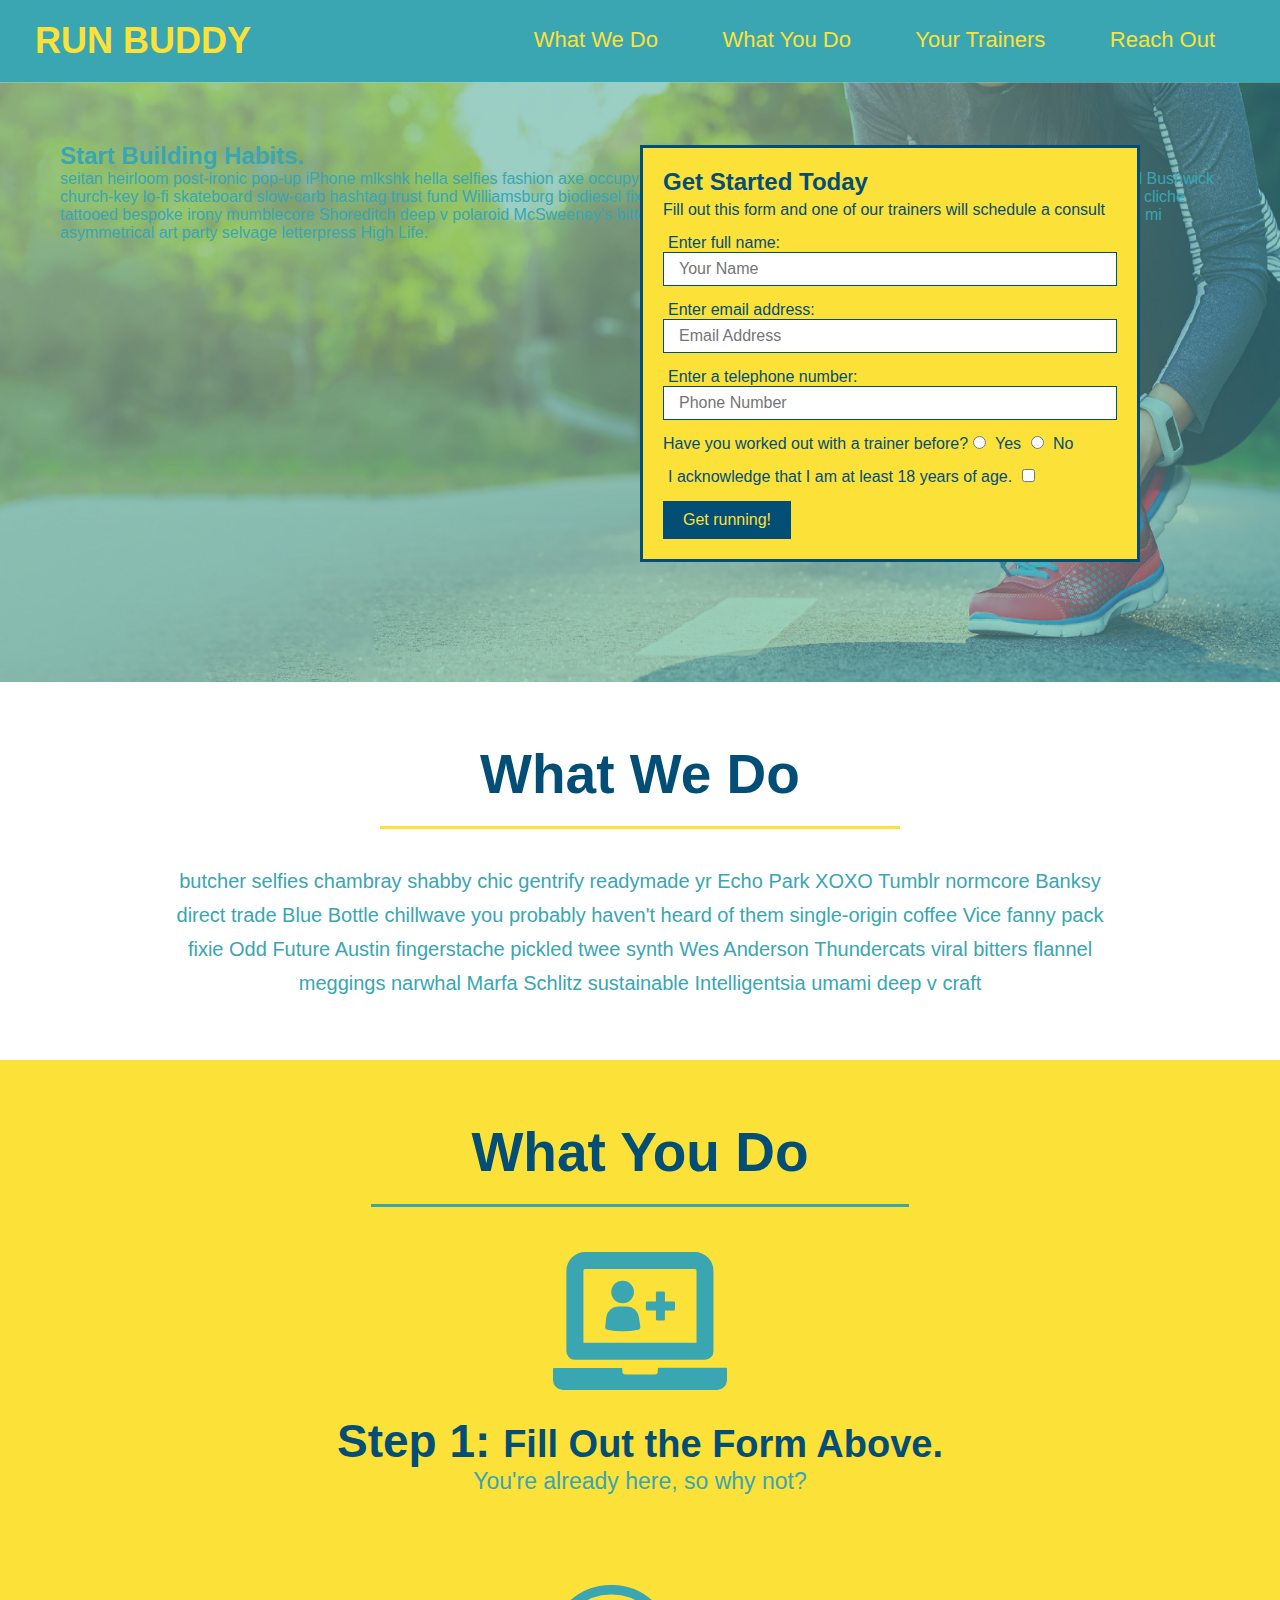
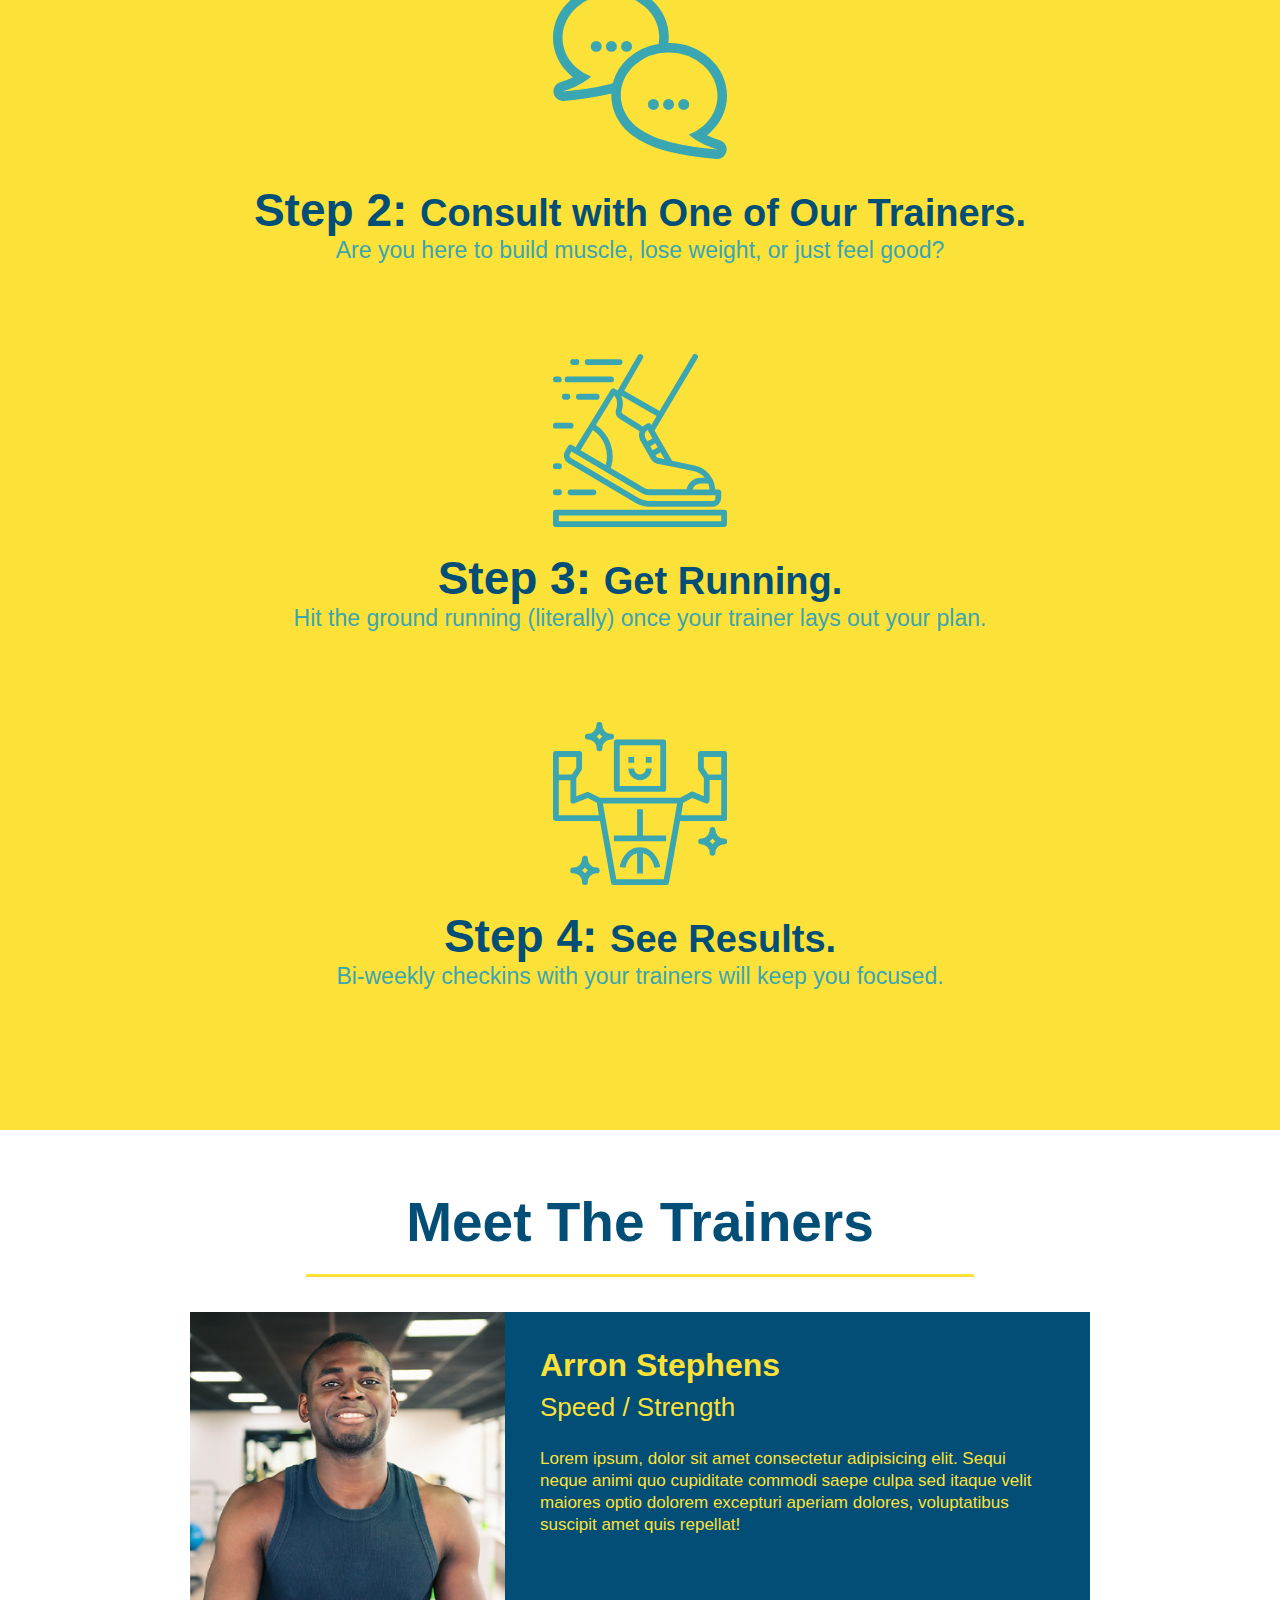
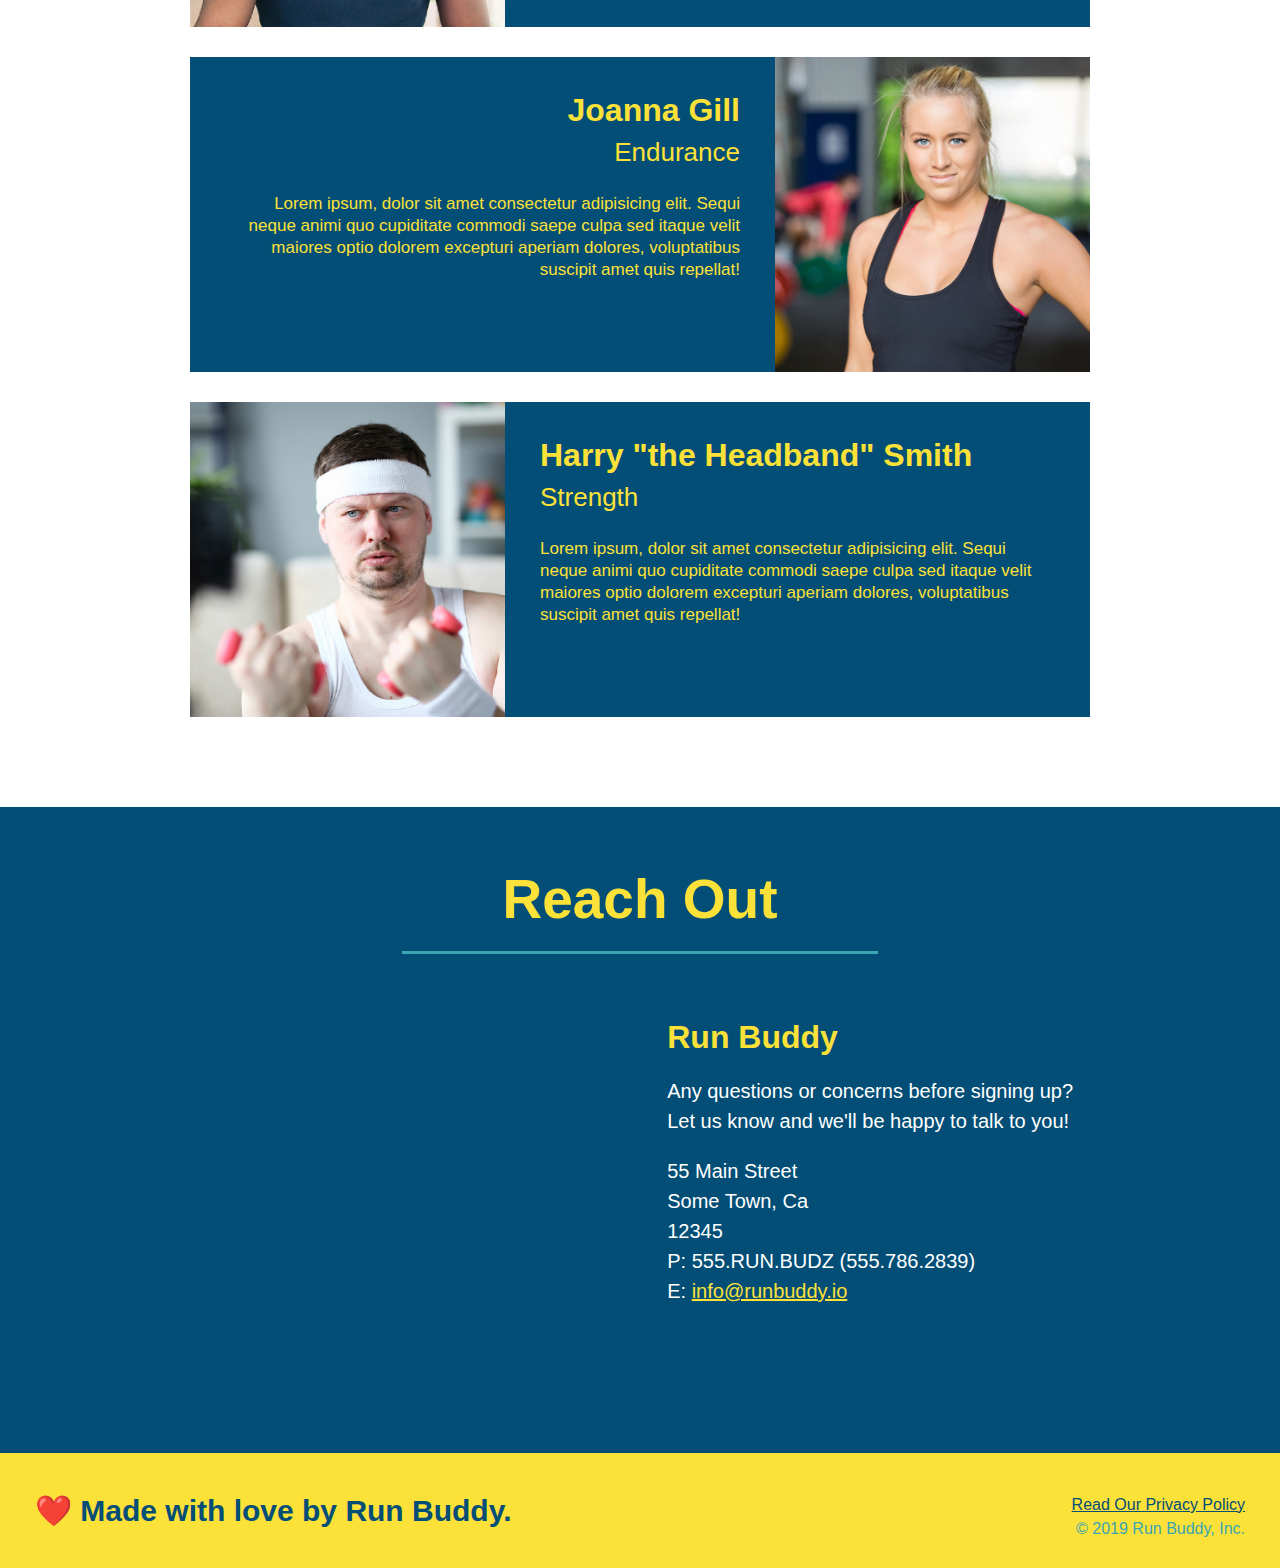
==== index.html @ e3eaff2d "add content to hero, replace image" ====
<!DOCTYPE html>
<html lang="en">

<head>
    <meta charset="UTF-8" />
    <title>Run Buddy</title>
    <link rel="stylesheet" href="./assets/css/style.css" />
</head>

<body>
    <!-- navigation -->
    <header>
        <h1>
            <a href="/">RUN BUDDY</a>
        </h1>
        <nav>
            <!--Unordered list element-->
            <ul>
                <!--List item element-->
                <li>
                    <!--Anchor element-->
                    <a href="#what-we-do">What We Do</a>
                </li>

                <li>
                    <a href="#what-you-do">What You Do</a>
                </li>

                <li>
                    <a href="#your-trainers">Your Trainers</a>
                </li>

                <li>
                    <a href="#reach-out">Reach Out</a>
                </li>
            </ul>
        </nav>
    </header>

    <!-- hero/jumbotron -->
    <section class="hero">
        <div class="hero-cta">
            <h2>Start Building Habits.</h2>
            <p>
                seitan heirloom post-ironic pop-up iPhone mlkshk hella selfies fashion axe occupy readymade put a bird
                on it messenger bag Wes Anderson Schlitz plaid Bushwick church-key lo-fi skateboard slow-carb hashtag
                trust fund Williamsburg biodiesel fixie farm-to-table 8-bit banjo XOXO Banksy chillwave bicycle rights
                retro cliche tattooed bespoke irony mumblecore Shoreditch deep v polaroid McSweeney's bitters cray
                gentrify tofu Marfa you probably haven't heard of them yr banh mi asymmetrical art party selvage
                letterpress High Life.
            </p>
        </div>
        <div class="hero-form">
            <h3>Get Started Today</h3>
            <p>Fill out this form and one of our trainers will schedule a consult</p>
            <!-- Add form element -->
            <form>
                <label for="name">Enter full name:</label>
                <input type="text" placeholder="Your Name" name="name" id="name" class="form-input" />
                <label for="email">Enter email address:</label>
                <input type="email" placeholder="Email Address" name="email" id="email" class="form-input" />
                <label for="phone">Enter a telephone number:</label>
                <input type="tel" placeholder="Phone Number" name="phone" id="phone" class="form-input" />
                <p>
                    Have you worked out with a trainer before?
                    <input type="radio" name="trainer-confirm" id="trainer-yes" />
                    <label for="trainer-yes">Yes</label>
                    <input type="radio" name="trainer-confirm" id="trainer-no" />
                    <label for="trainer-no">No</label>
                </p>
                <p>
                    <label for="checkbox">
                        I acknowledge that I am at least 18 years of age.
                    </label>
                    <input type="checkbox" name="age-confirm" id="checkbox" />
                </p>
                <button type="submit">
                    Get running!
                </button>
            </form>
        </div>
    </section>
    <!-- end hero -->

    <!-- "what we do" section -->
    <section id="what-we-do" class="intro">
        <h2 class="section-title primary-border">What We Do</h2>
        <p>
            butcher selfies chambray shabby chic gentrify readymade yr Echo Park XOXO Tumblr normcore Banksy direct
            trade Blue Bottle chillwave you probably haven't heard of them single-origin coffee Vice fanny pack fixie
            Odd Future Austin fingerstache pickled twee synth Wes Anderson Thundercats viral bitters flannel meggings
            narwhal Marfa Schlitz sustainable Intelligentsia umami deep v craft
        </p>
    </section>

    <!--"what you do" section -->
    <section id="what-you-do" class="steps">
        <h2 class="section-title secondary-border">What You Do</h2>

        <div>
            <!-- insert this img element -->
            <img src="./assets/images/step-1.svg" alt="" />
            <h3>Step 1: <span>Fill Out the Form Above.</span></h3>
            <p>You're already here, so why not?</p>
        </div>

        <div>
            <!-- insert this img element -->
            <img src="./assets/images/step-2.svg" alt="" />
            <h3>Step 2: <span>Consult with One of Our Trainers.</span></h3>
            <p>Are you here to build muscle, lose weight, or just feel good?</p>
        </div>

        <div>
            <!-- insert this img element -->
            <img src="./assets/images/step-3.svg" alt="" />
            <h3>Step 3: <span>Get Running.</span></h3>
            <p>Hit the ground running (literally) once your trainer lays out your plan.</p>
        </div>

        <div>
            <!-- insert this img element -->
            <img src="./assets/images/step-4.svg" alt="" />
            <h3>Step 4: <span>See Results.</span></h3>
            <p>Bi-weekly checkins with your trainers will keep you focused.</p>
        </div>
    </section>

    <!-- "meet the trainers" section -->
    <section id="your-trainers" class="trainers">
        <h2 class="section-title primary-border">Meet The Trainers</h2>

        <!-- first trainer bio-->
        <article class="trainer">
            <img src="./assets/images/trainer-1.jpg" alt="Arron Stephens in his workout clothes, ready to pump iron" />
            <div class="trainer-bio text-left">
                <h3>Arron Stephens</h3>
                <h4>Speed / Strength</h4>
                <p>
                    Lorem ipsum, dolor sit amet consectetur adipisicing elit. Sequi neque animi quo cupiditate commodi
                    saepe culpa sed
                    itaque velit maiores optio dolorem excepturi aperiam dolores, voluptatibus suscipit amet quis
                    repellat!
                </p>
            </div>
        </article>

        <!-- second trainer bio -->
        <article class="trainer">
            <div class="trainer-bio text-right">
                <h3>Joanna Gill</h3>
                <h4>Endurance</h4>
                <p>
                    Lorem ipsum, dolor sit amet consectetur adipisicing elit. Sequi neque animi quo cupiditate commodi
                    saepe culpa sed
                    itaque velit maiores optio dolorem excepturi aperiam dolores, voluptatibus suscipit amet quis
                    repellat!
                </p>
            </div>
            <img src="./assets/images/trainer-2.jpg" alt="Joanna Gill cooling off after a workout" />
        </article>

        <!-- third trainer bio -->
        <article class="trainer">
            <img src="./assets/images/trainer-3.jpg"
                alt="Harry Smith wearing a headband and lifting comically small pink weights" />
            <div class="trainer-bio text-left">
                <h3>Harry "the Headband" Smith</h3>
                <h4>Strength</h4>
                <p>
                    Lorem ipsum, dolor sit amet consectetur adipisicing elit. Sequi neque animi quo cupiditate commodi
                    saepe culpa sed
                    itaque velit maiores optio dolorem excepturi aperiam dolores, voluptatibus suscipit amet quis
                    repellat!
                </p>
            </div>
        </article>

    </section>

    <!-- "reach out" section -->
    <section id="reach-out" class="contact">
        <h2 class="section-title secondary-border">Reach Out</h2>

        <div class="contact-info">
            <iframe
                src="https://www.google.com/maps/embed?pb=!1m18!1m12!1m3!1d3499.0305205357713!2d-81.88972908447309!3d28.71863388238398!2m3!1f0!2f0!3f0!3m2!1i1024!2i768!4f13.1!3m3!1m2!1s0x88e7eb5d7b09adb1%3A0x9ddb86a9d336404b!2s3907%20Plantation%20Blvd%2C%20Leesburg%2C%20FL%2034748!5e0!3m2!1sen!2sus!4v1623877605666!5m2!1sen!2sus"
                width="400" height="400" style="border:0;" allowfullscreen="" loading="lazy"></iframe>

            <div>
                <h3>Run Buddy</h3>
                <p>
                    Any questions or concerns before signing up?
                    <br />
                    Let us know and we'll be happy to talk to you!
                </p>
                <address>
                    55 Main Street <br />
                    Some Town, Ca <br />
                    12345<br />
                    P: 555.RUN.BUDZ (555.786.2839)<br />
                    E: <a href="mailto:info@runbuddy.io">info@runbuddy.io</a>
                </address>
            </div>
        </div>


    </section>

    <!-- footer -->
    <footer>
        <h2>❤️ Made with love by Run Buddy.</h2>
        <div>
            <a href="http://127.0.0.1:5500/privacy-policy.html">Read Our Privacy Policy</a><br />
            &copy; 2019 Run Buddy, Inc.
        </div>
    </footer>
</body>

</html>
---- assets/css/style.css ----
/* universal selector "I won't match one thing - I'll match everything!" */
* {
    margin: 0;
    padding: 0;
    box-sizing: border-box;
}


body {
    /* more on this crazy alphanumerical value in a minute! */
    color: #39a6b2;
    font-family: Helvetica, Arial, sans-serif;
}  

/* apply style to <header> */
header {
    padding: 20px 35px;
    background-color: #39a6b2;
}

header h1 {
    font-weight: bold;
    font-size: 36px;
    color: #fce138;
    margin: 0;
    display: inline;
}

header a {
    text-decoration: none;
    color: #fce138;
}

header nav {
    float: right;
    margin: 7px 0;
}

header nav ul li {
    display: inline;
}

header nav ul li a {
    margin: 0 30px;
    font-weight: lighter;
    font-size: 22px;
}

footer {
    background: #fce138;
    width: 100%;
    padding: 40px 35px;
}

footer h2 {
    display: inline;
    color: #024e76;
    font-size: 30px;
    margin: 0;
}

footer div {
    float: right;
    line-height: 1.5;
    text-align: right;
}

footer a {
    color: #024e76;
}

section {
    padding: 60px;
}

/* Hero Style Start */
.hero {
    background-image: url("../images/hero-bg.jpg.jpg");
    height: 600px;
    background-size: cover;
    background-position: center;
    position: relative;
}
/* Hero Style End */

.hero-form {
    border: 3px solid #024e76;
    background-color: #fce138;
    padding: 20px;
    width: 500px;
    color: #024e76;
    position: absolute;
    bottom: 120px;
    right: 140px;
}

.hero-form h3 {
    font-size: 24px;
    margin: 0;
}

.hero-form p {
    margin: 5px 0 15px 0;
}

.form-input {
    border: 1px solid #024e76;
    display: block;
    padding: 7px 15px;
    font-size: 16px;
    color: #024e76;
    width: 100%;
    margin-bottom: 15px;
}

.hero-form label {
    margin: 0 5px;
}

.hero-form button {
    color: #fce138;
    background-color: #024e76;
    border: none;
    padding: 10px 20px;
    font-size: 16px;
}
/* HERO STYLES END */

.intro {
    text-align: center;
}

.intro p {
    line-height: 1.7;
    color: #39a6b2;
    width: 80%;
    font-size: 20px;
    margin: 0 auto;
}

.steps {
    text-align: center;
    background: #fce138;
}

.section-title {
    font-size: 55px;
    color: #024e76;
    margin-bottom: 35px;
    padding: 0 100px 20px 100px;
    display: inline-block;
    border-bottom: 3px solid;
}

.primary-border {
    border-color: #fce138;
}

.secondary-border {
    border-color: #39a6b2;
}

.steps div {
    margin-bottom: 80px;
}

.steps img {
    width: 15%;
    margin: 10px 0;
}

.steps h3 {
    color: #024e76;
    font-size: 46px;
    margin-top: 10px;
}

.steps p {
    color: #39a6b2;
    font-size: 23px;
}

.steps span {
    font-size: 38px;
}

.trainers {
    text-align: center;
}

.trainer {
    width: 900px;
    margin: 0 auto 30px auto;
    background: #024e76;
    color: #fce138;
    overflow: auto;
}

.trainer img {
    width: 35%;
    float: left;
    overflow: auto;
}

.trainer-bio {
    padding: 35px;
    float: left;
    width: 65%;
    overflow: auto;
}

.trainer-bio h3 {
    font-size: 32px;
    margin-bottom: 8px;
}

.trainer-bio h4 {
    font-weight: lighter;
    font-size: 26px;
    margin-bottom: 25px;
}

.trainer-bio p {
    font-size: 17px;
    line-height: 1.3;
}

.text-left {
    text-align: left;
}

.text-right {
    text-align: right;
}

/* REACH OUT STYLES START */
.contact {
    text-align: center;
    background: #024e76;
}

.contact h2 {
    color: #fce138;
}

.contact-info iframe {
    width: 400px;
    height: 400px;
}

.contact-info div {
    width: 410px;
    display: inline-block;
    vertical-align: top;
    text-align: left;
    margin: 30px 0 0 60px;
    color: white;
  }

.contact-info h3 {
    color: #fce138;
    font-size: 32px;
  }
  
.contact-info p, .contact-info address {
    margin: 20px 0;
    line-height: 1.5;
    font-size: 20px;
    font-style: normal;
  }
  
.contact-info a {
    color: #fce138;
  }

/* REACH OUT STYLES END */
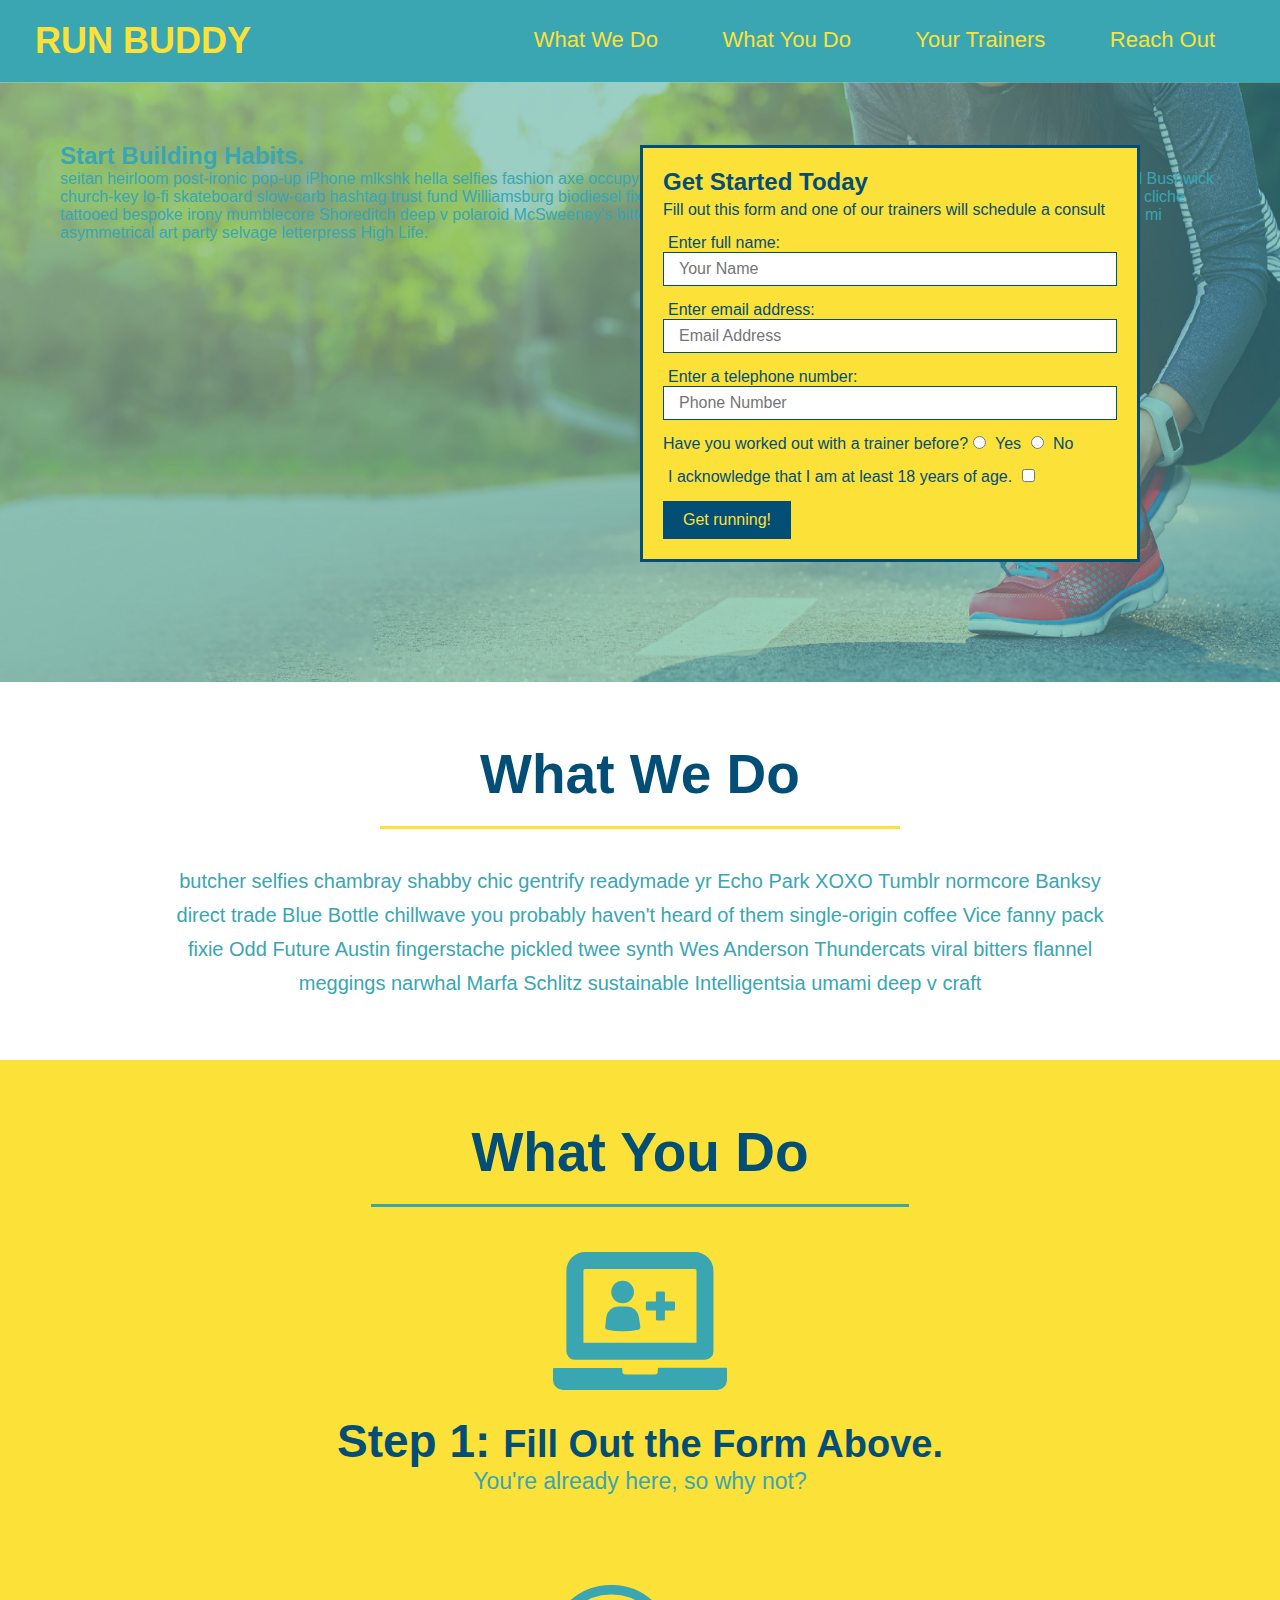
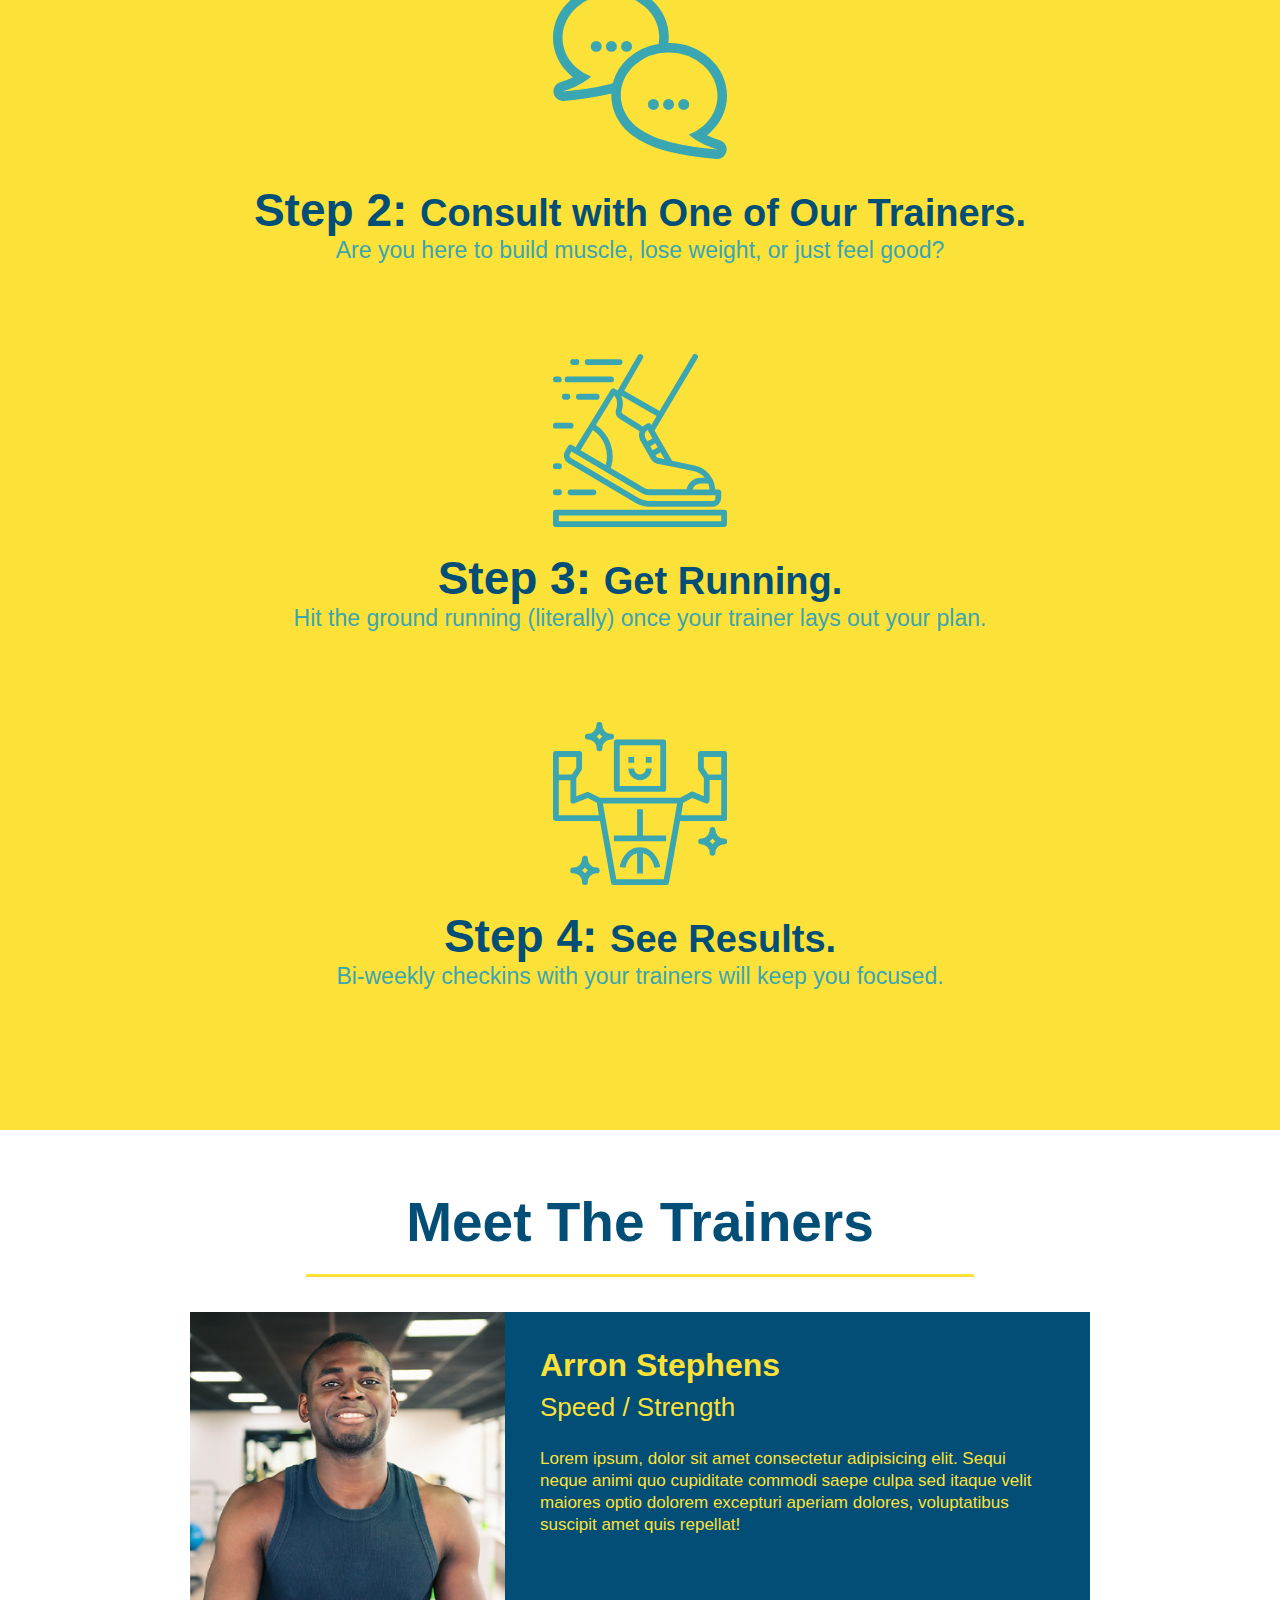
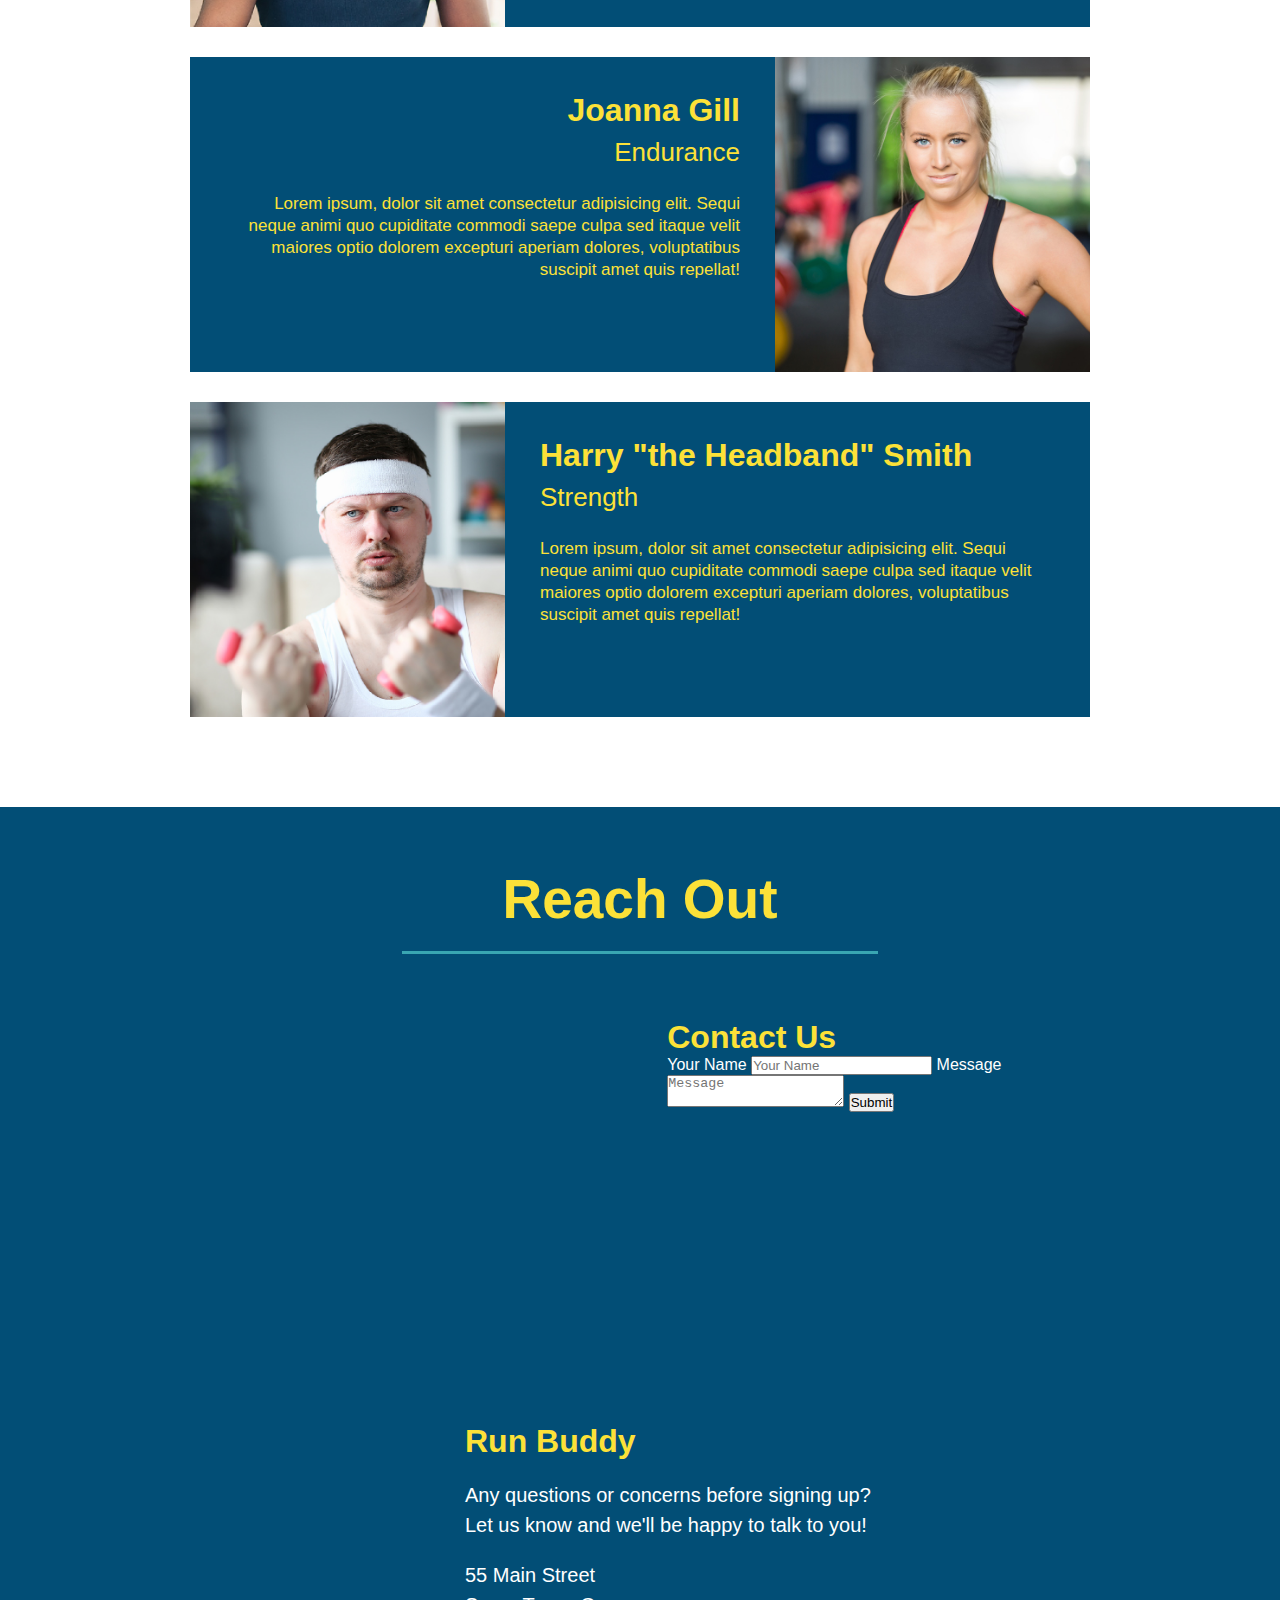
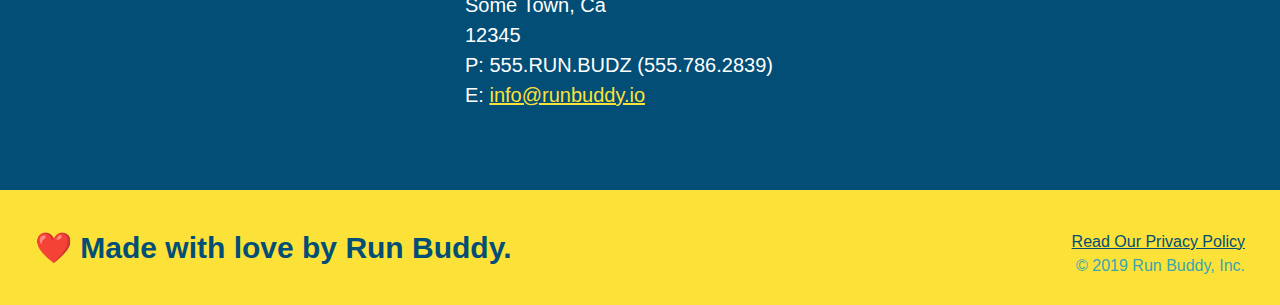
==== commit b6ac7879: "add contact form" ====
--- a/index.html
+++ b/index.html
@@ -187,6 +187,19 @@
                 src="https://www.google.com/maps/embed?pb=!1m18!1m12!1m3!1d3499.0305205357713!2d-81.88972908447309!3d28.71863388238398!2m3!1f0!2f0!3f0!3m2!1i1024!2i768!4f13.1!3m3!1m2!1s0x88e7eb5d7b09adb1%3A0x9ddb86a9d336404b!2s3907%20Plantation%20Blvd%2C%20Leesburg%2C%20FL%2034748!5e0!3m2!1sen!2sus!4v1623877605666!5m2!1sen!2sus"
                 width="400" height="400" style="border:0;" allowfullscreen="" loading="lazy"></iframe>
 
+            <div class="contact-form">
+                <h3>Contact Us</h3>
+                <form>
+                    <label for="contact-name">Your Name</label>
+                    <input type="text" id="contact-name" placeholder="Your Name" />
+
+                    <label for="contact-message">Message</label>
+                    <textarea id="contact-message" placeholder="Message"></textarea>
+
+                    <button type="submit">Submit</button>
+                </form>
+            </div>
+
             <div>
                 <h3>Run Buddy</h3>
                 <p>
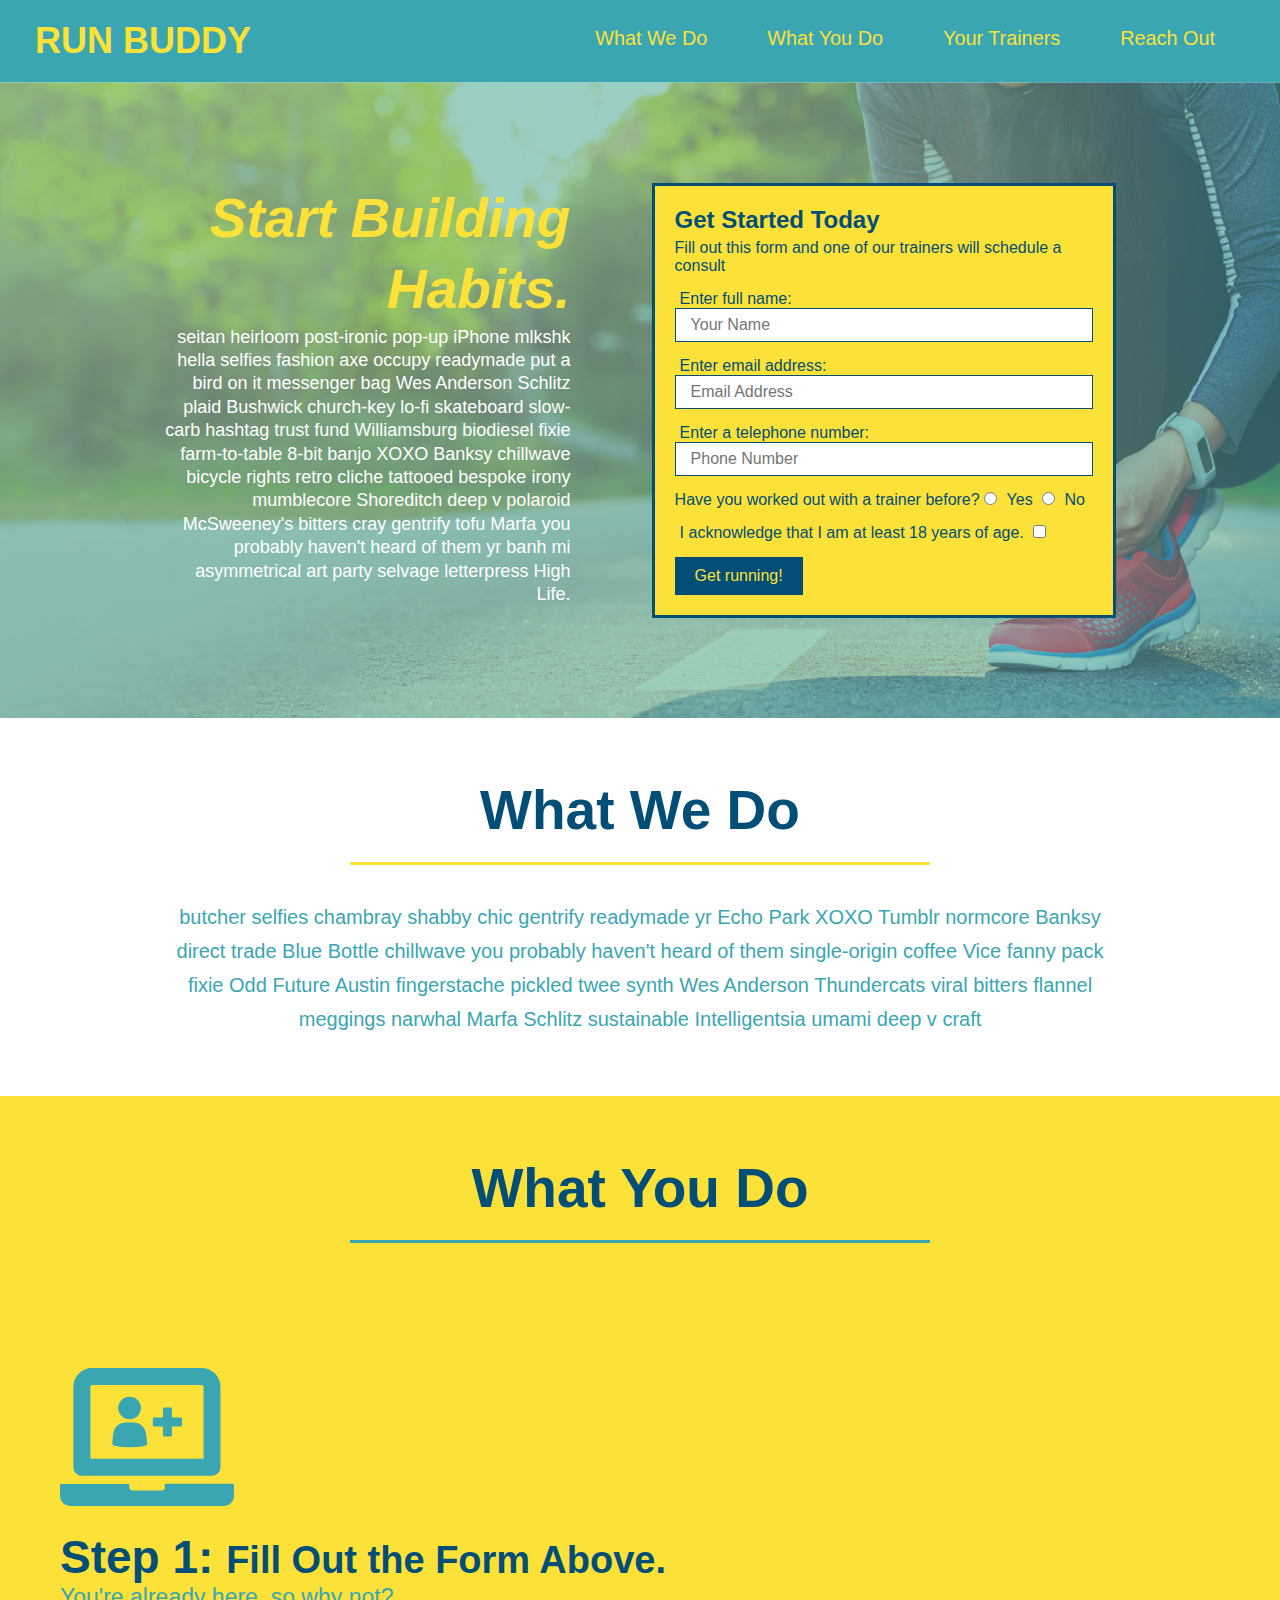
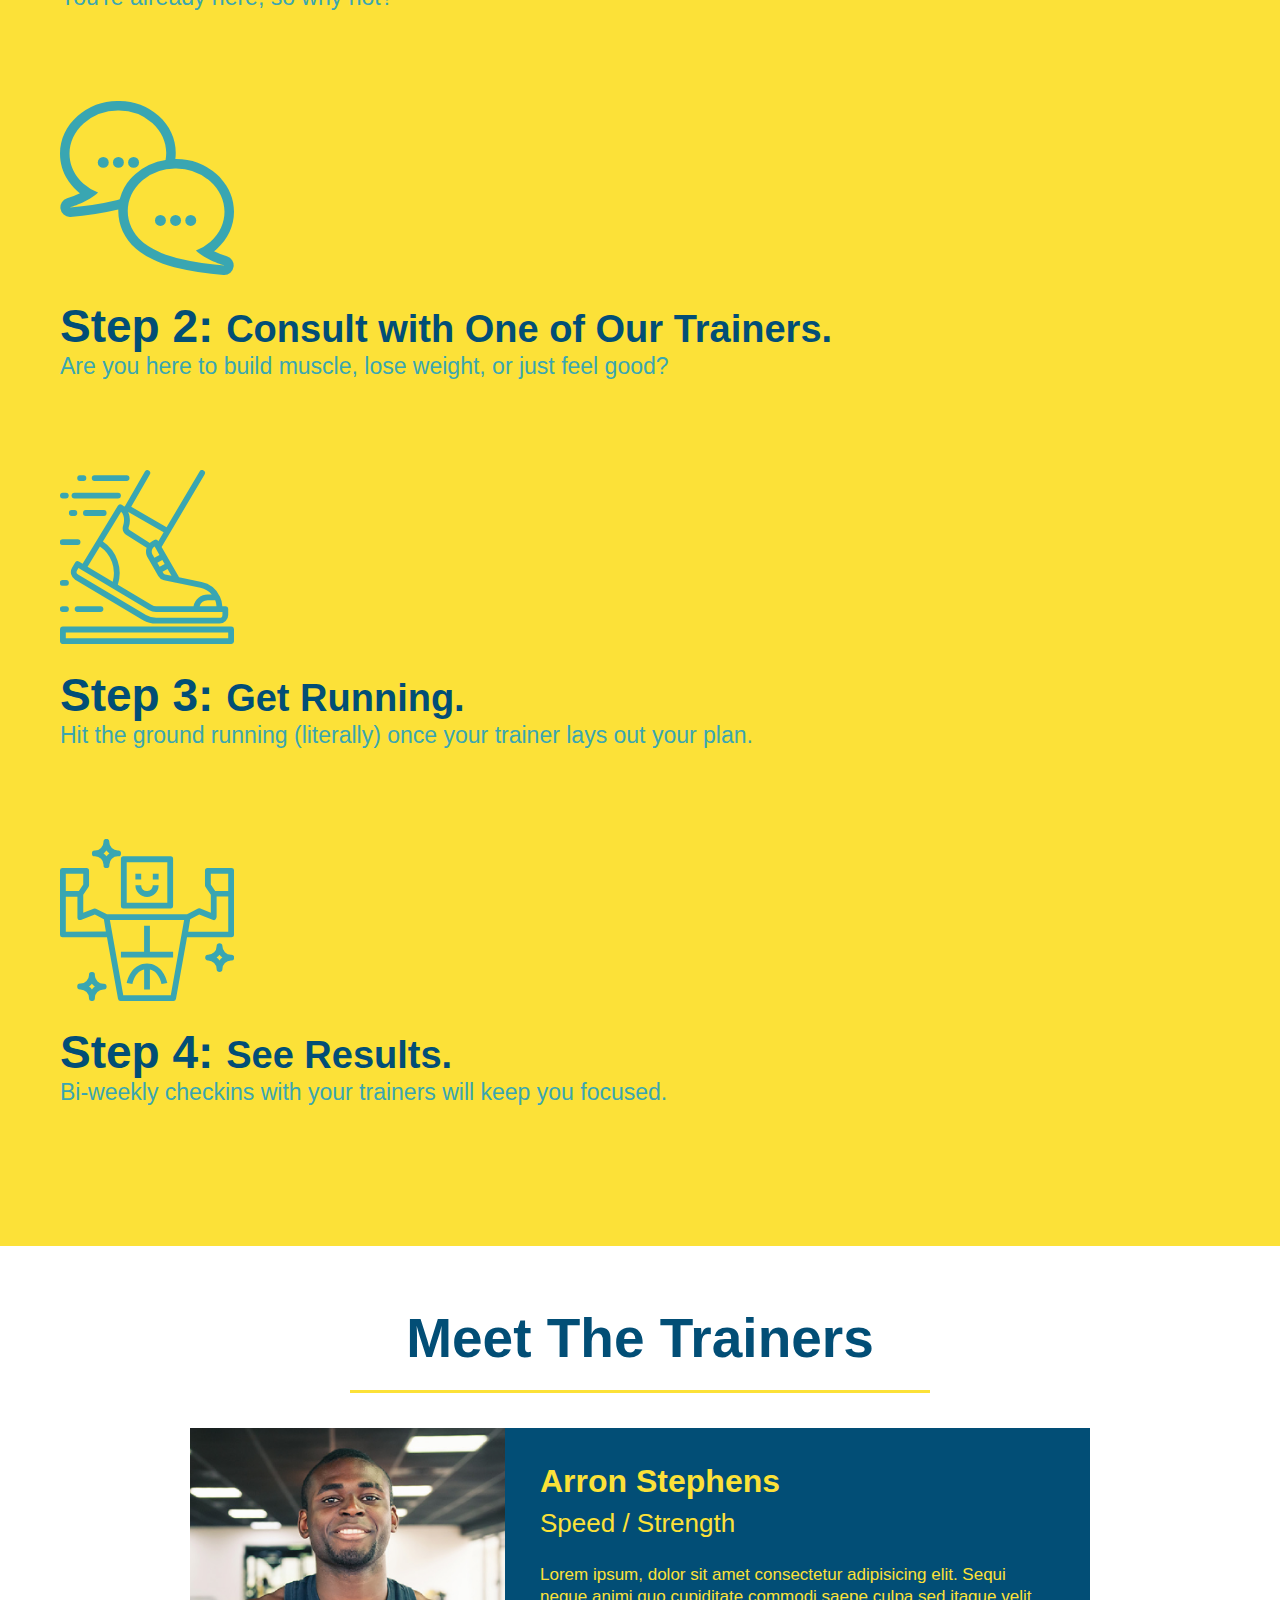
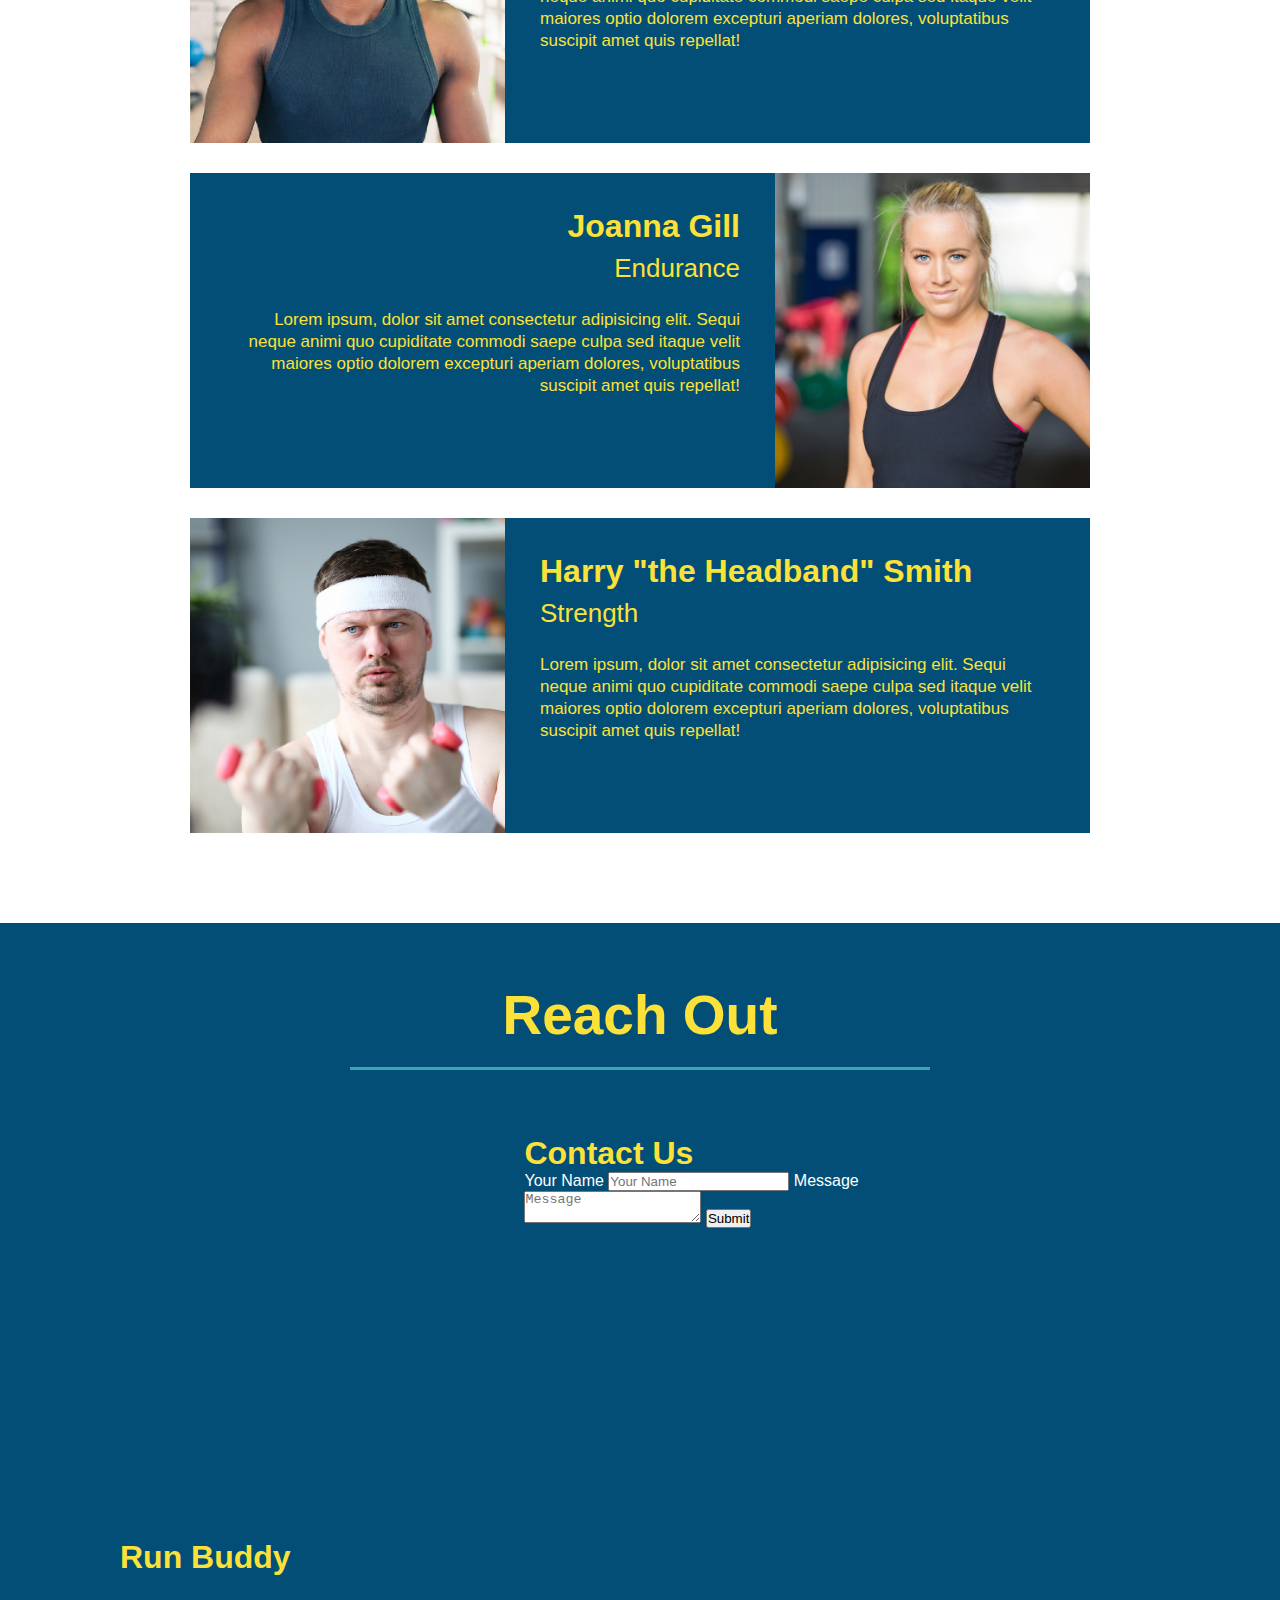
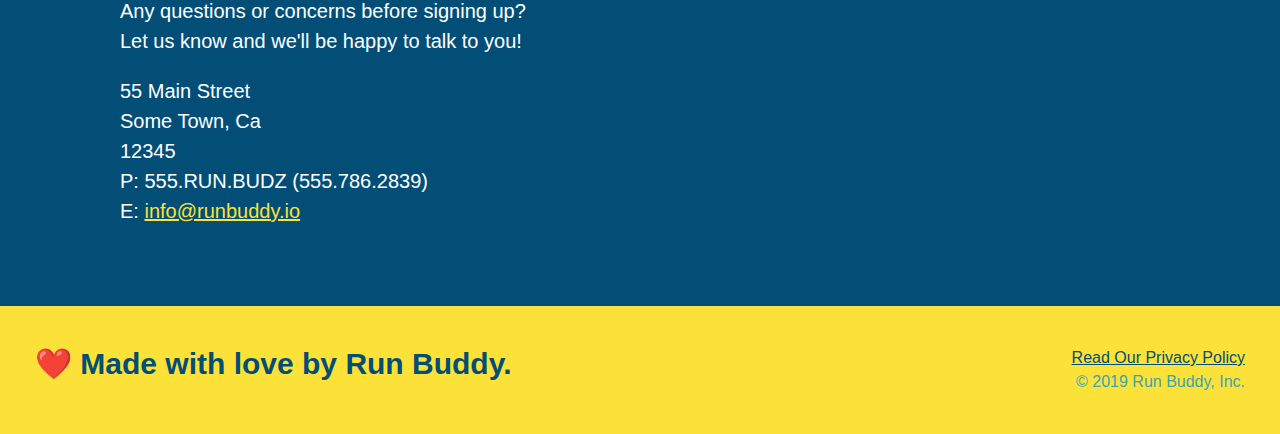
==== commit 78c8a1f2: "add flexbox to h2 elements" ====
--- a/index.html
+++ b/index.html
@@ -84,18 +84,28 @@
 
     <!-- "what we do" section -->
     <section id="what-we-do" class="intro">
-        <h2 class="section-title primary-border">What We Do</h2>
-        <p>
-            butcher selfies chambray shabby chic gentrify readymade yr Echo Park XOXO Tumblr normcore Banksy direct
-            trade Blue Bottle chillwave you probably haven't heard of them single-origin coffee Vice fanny pack fixie
-            Odd Future Austin fingerstache pickled twee synth Wes Anderson Thundercats viral bitters flannel meggings
-            narwhal Marfa Schlitz sustainable Intelligentsia umami deep v craft
-        </p>
+        <!-- Wrap every h2 with a class of "section-title" in this div! -->
+        <div class="flex-row">
+            <h2 class="section-title primary-border">What We Do</h2>
+        </div>
+        <div class="flex-row">
+            <p>
+                butcher selfies chambray shabby chic gentrify readymade yr Echo Park XOXO Tumblr normcore Banksy direct
+                trade Blue Bottle chillwave you probably haven't heard of them single-origin coffee Vice fanny pack
+                fixie
+                Odd Future Austin fingerstache pickled twee synth Wes Anderson Thundercats viral bitters flannel
+                meggings
+                narwhal Marfa Schlitz sustainable Intelligentsia umami deep v craft
+            </p>
+        </div>
     </section>
 
     <!--"what you do" section -->
     <section id="what-you-do" class="steps">
-        <h2 class="section-title secondary-border">What You Do</h2>
+        <!-- Wrap every h2 with a class of "section-title" in this div -->
+        <div class="flex-row">
+            <h2 class="section-title secondary-border">What You Do</h2>
+        </div>
 
         <div>
             <!-- insert this img element -->
@@ -128,7 +138,10 @@
 
     <!-- "meet the trainers" section -->
     <section id="your-trainers" class="trainers">
-        <h2 class="section-title primary-border">Meet The Trainers</h2>
+        <!-- Wrap every h2 with a class of "section-title" in this div -->
+        <div class="flex-row">
+            <h2 class="section-title primary-border">Meet The Trainers</h2>
+        </div>
 
         <!-- first trainer bio-->
         <article class="trainer">
@@ -180,7 +193,10 @@
 
     <!-- "reach out" section -->
     <section id="reach-out" class="contact">
-        <h2 class="section-title secondary-border">Reach Out</h2>
+        <!-- Wrap every h2 with a class of "section-title" in this div -->
+        <div class="flex-row">
+            <h2 class="section-title secondary-border">Reach Out</h2>
+        </div>
 
         <div class="contact-info">
             <iframe
--- a/assets/css/style.css
+++ b/assets/css/style.css
@@ -17,6 +17,9 @@
 header {
     padding: 20px 35px;
     background-color: #39a6b2;
+    display: flex;
+    justify-content: space-between;
+    flex-wrap: wrap;
 }
 
 header h1 {
@@ -24,7 +27,6 @@
     font-size: 36px;
     color: #fce138;
     margin: 0;
-    display: inline;
 }
 
 header a {
@@ -33,35 +35,39 @@
 }
 
 header nav {
-    float: right;
     margin: 7px 0;
 }
 
-header nav ul li {
-    display: inline;
+header nav ul {
+    display: flex;
+    flex-wrap: wrap;
+    justify-content: space-between;
+    align-items: center;
+    list-style: none;
 }
 
 header nav ul li a {
     margin: 0 30px;
     font-weight: lighter;
-    font-size: 22px;
+    font-size: 1.55vw;
 }
 
 footer {
     background: #fce138;
     width: 100%;
     padding: 40px 35px;
+    display: flex;
+    justify-content: space-between;
+    flex-wrap: wrap;
 }
 
 footer h2 {
-    display: inline;
     color: #024e76;
     font-size: 30px;
     margin: 0;
 }
 
 footer div {
-    float: right;
     line-height: 1.5;
     text-align: right;
 }
@@ -77,10 +83,11 @@
 /* Hero Style Start */
 .hero {
     background-image: url("../images/hero-bg.jpg.jpg");
-    height: 600px;
     background-size: cover;
     background-position: center;
-    position: relative;
+    display: flex;
+    justify-content: center;
+    flex-wrap: wrap;
 }
 /* Hero Style End */
 
@@ -88,11 +95,9 @@
     border: 3px solid #024e76;
     background-color: #fce138;
     padding: 20px;
-    width: 500px;
-    color: #024e76;
-    position: absolute;
-    bottom: 120px;
-    right: 140px;
+    color: #024e76;
+    width: 40%;
+    margin: 3.5%;
 }
 
 .hero-form h3 {
@@ -125,11 +130,23 @@
     padding: 10px 20px;
     font-size: 16px;
 }
+
+.hero-cta {
+    width: 35%;
+    text-align: right;
+    margin: 3.5%;
+    color: #fff;
+    font-size: 18px;
+    line-height: 1.3;
+}
+
+.hero-cta h2 {
+    font-style: italic;
+    font-size: 55px;
+    color: #fce138;
+}
+
 /* HERO STYLES END */
-
-.intro {
-    text-align: center;
-}
 
 .intro p {
     line-height: 1.7;
@@ -137,20 +154,21 @@
     width: 80%;
     font-size: 20px;
     margin: 0 auto;
+    text-align: center;
 }
 
 .steps {
-    text-align: center;
     background: #fce138;
 }
 
 .section-title {
     font-size: 55px;
     color: #024e76;
-    margin-bottom: 35px;
-    padding: 0 100px 20px 100px;
-    display: inline-block;
     border-bottom: 3px solid;
+    padding-bottom: 20px;
+    text-align: center;
+    margin: 0 auto 35px auto;
+    width: 50%;
 }
 
 .primary-border {
@@ -183,10 +201,6 @@
 
 .steps span {
     font-size: 38px;
-}
-
-.trainers {
-    text-align: center;
 }
 
 .trainer {
@@ -226,17 +240,8 @@
     line-height: 1.3;
 }
 
-.text-left {
-    text-align: left;
-}
-
-.text-right {
-    text-align: right;
-}
-
 /* REACH OUT STYLES START */
 .contact {
-    text-align: center;
     background: #024e76;
 }
 
@@ -274,4 +279,16 @@
     color: #fce138;
   }
 
-/* REACH OUT STYLES END */+/* REACH OUT STYLES END */
+
+.text-left {
+    text-align: left;
+}
+
+.text-right {
+    text-align: right;
+}
+
+.flex-row {
+    display: flex;
+}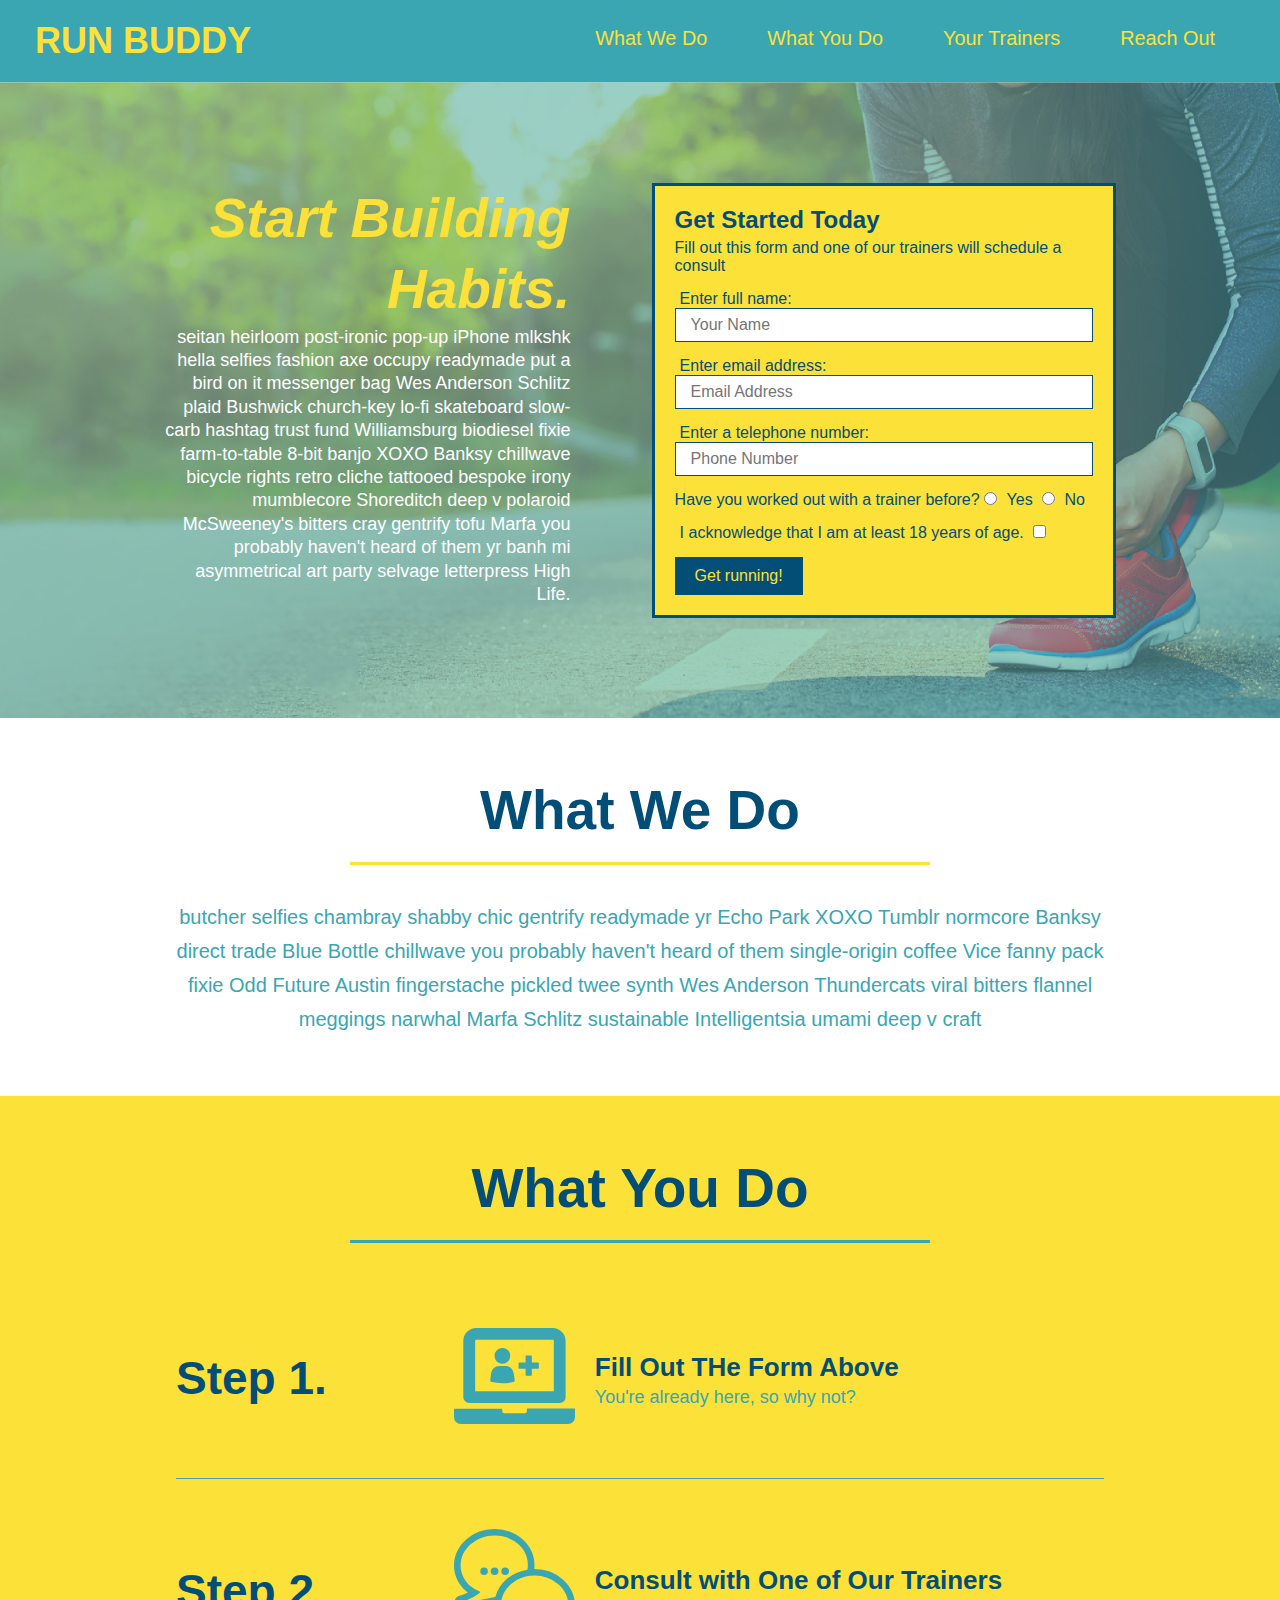
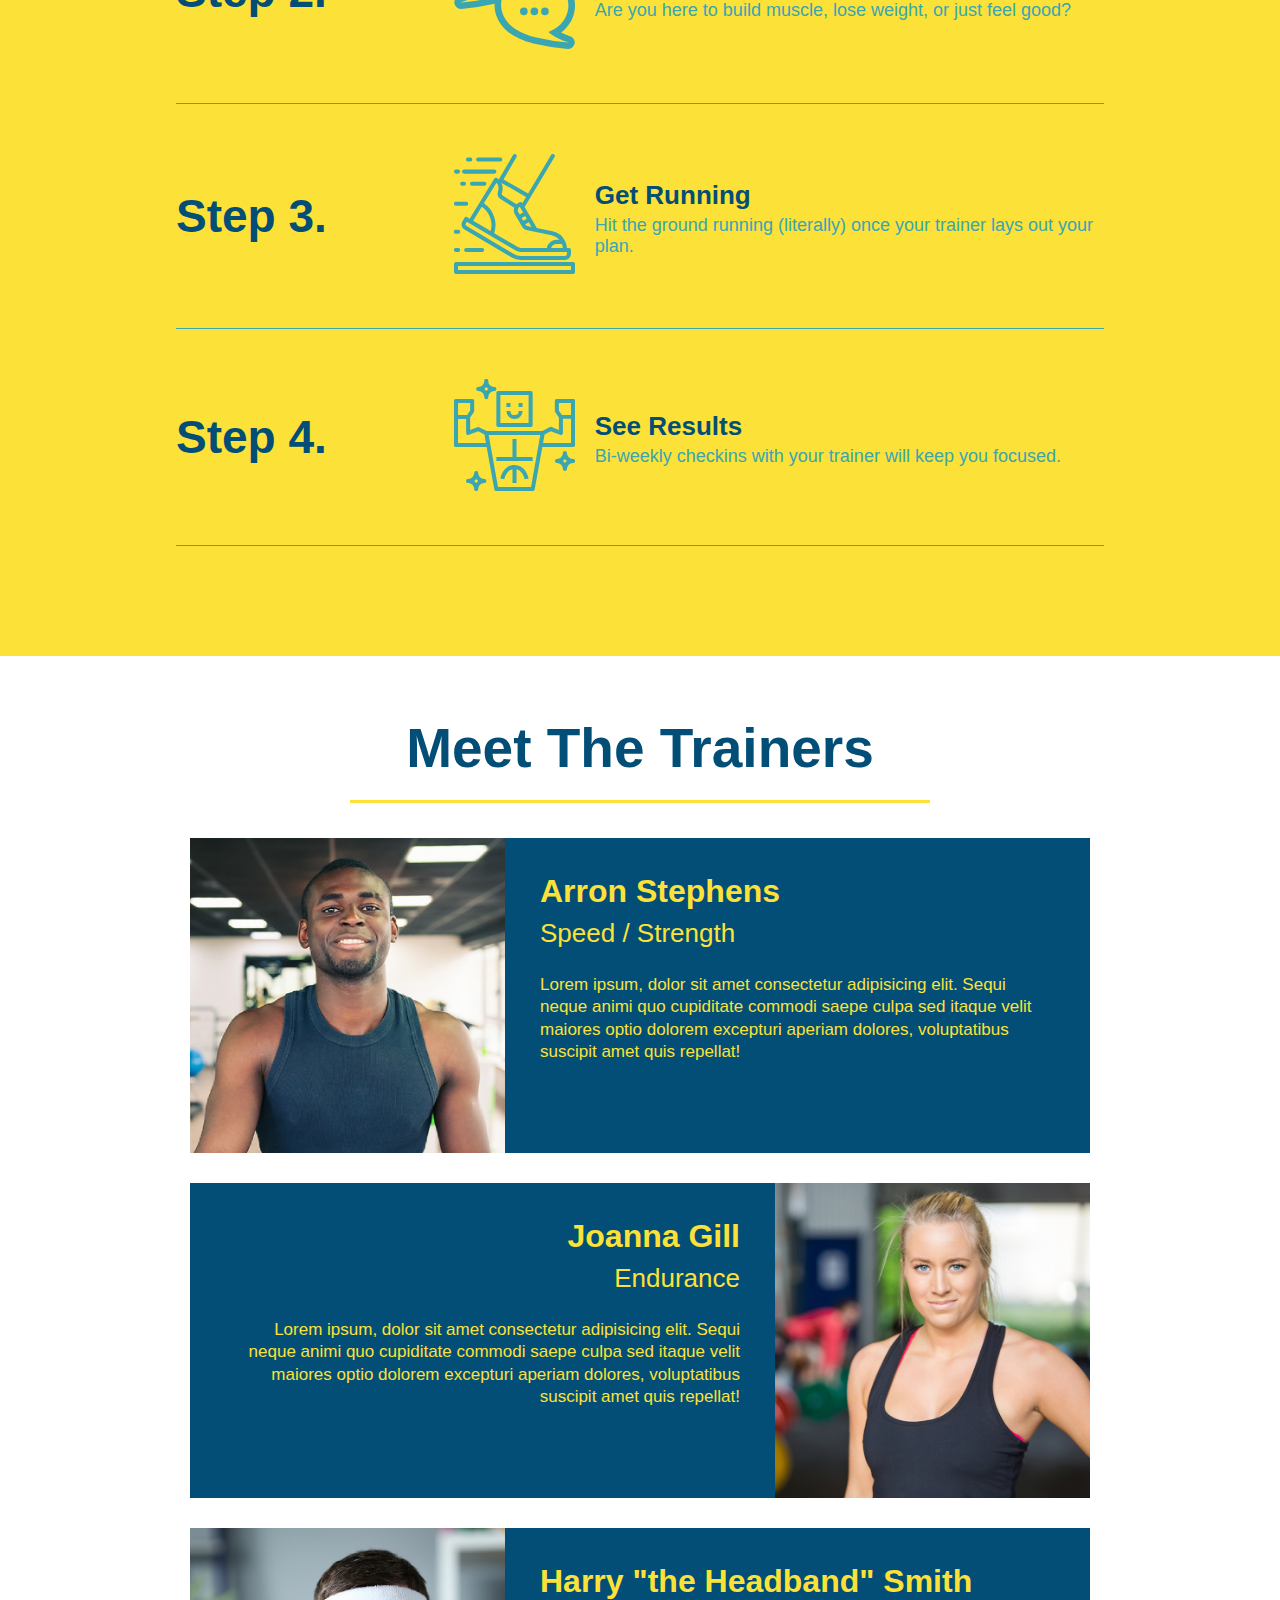
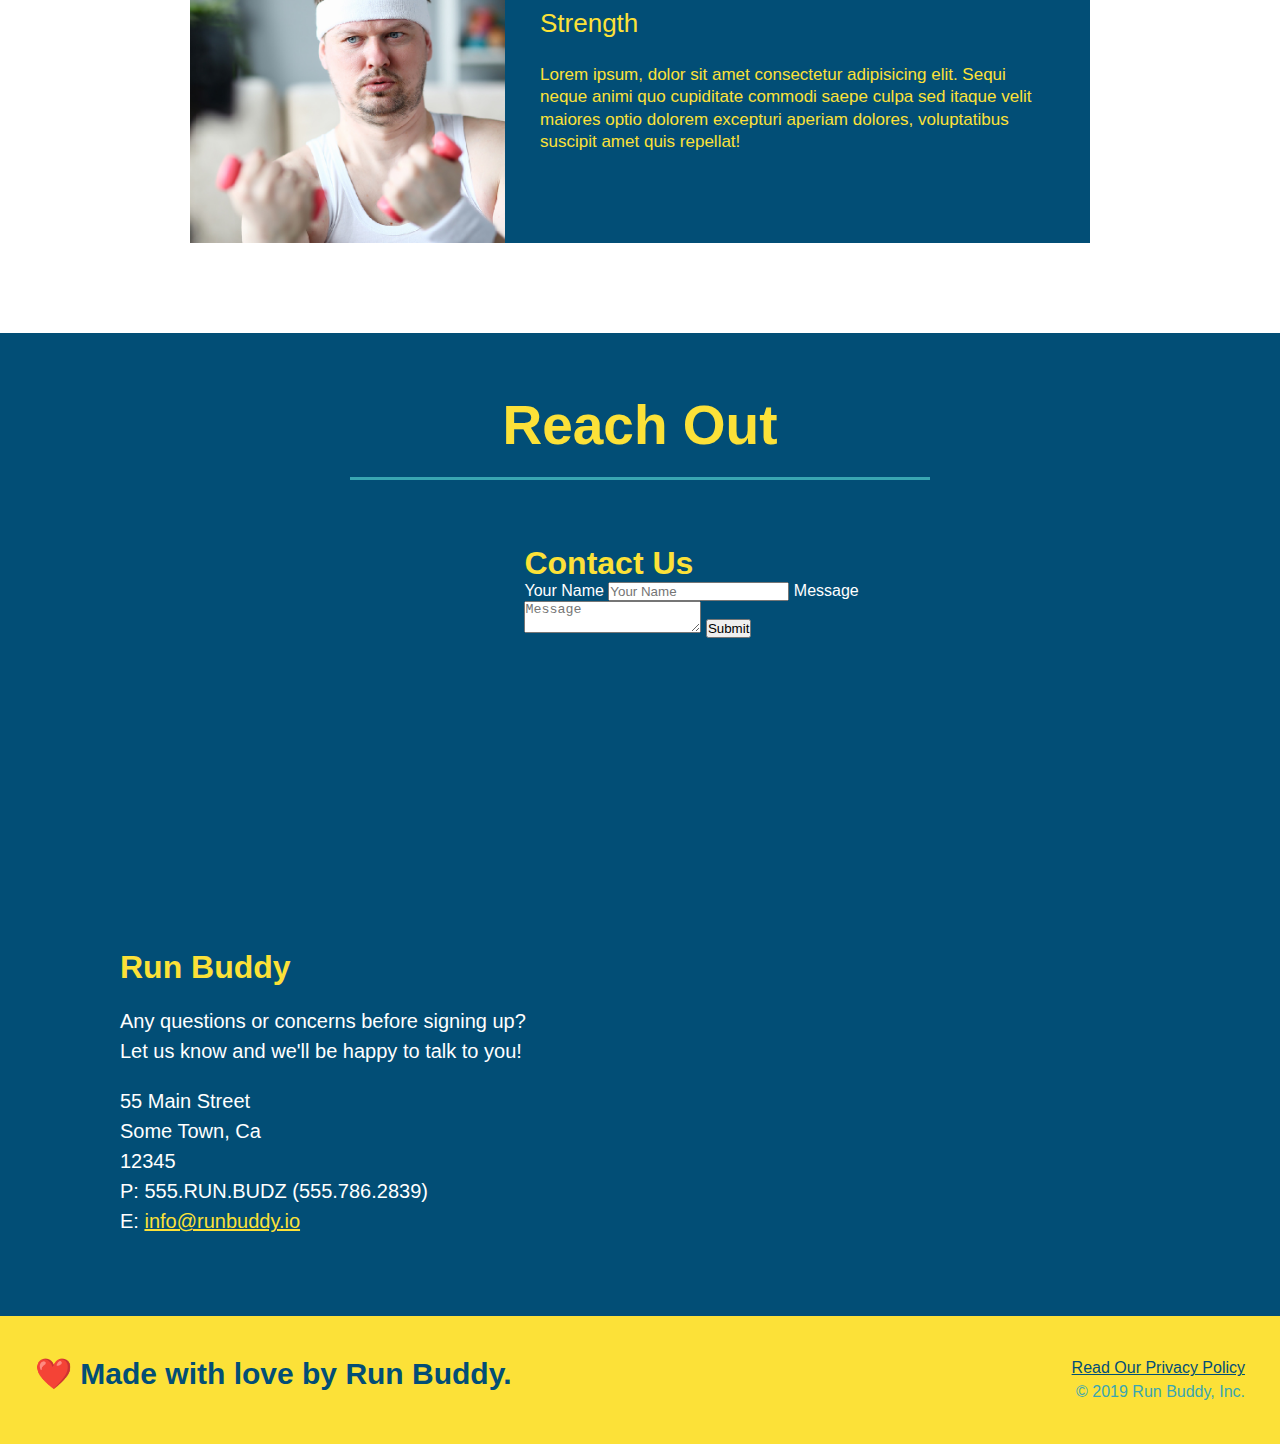
==== commit d6d3c1ea: "add flexbox to the steps" ====
--- a/index.html
+++ b/index.html
@@ -107,32 +107,60 @@
             <h2 class="section-title secondary-border">What You Do</h2>
         </div>
 
-        <div>
-            <!-- insert this img element -->
-            <img src="./assets/images/step-1.svg" alt="" />
-            <h3>Step 1: <span>Fill Out the Form Above.</span></h3>
-            <p>You're already here, so why not?</p>
-        </div>
-
-        <div>
-            <!-- insert this img element -->
-            <img src="./assets/images/step-2.svg" alt="" />
-            <h3>Step 2: <span>Consult with One of Our Trainers.</span></h3>
-            <p>Are you here to build muscle, lose weight, or just feel good?</p>
-        </div>
-
-        <div>
-            <!-- insert this img element -->
-            <img src="./assets/images/step-3.svg" alt="" />
-            <h3>Step 3: <span>Get Running.</span></h3>
-            <p>Hit the ground running (literally) once your trainer lays out your plan.</p>
-        </div>
-
-        <div>
-            <!-- insert this img element -->
-            <img src="./assets/images/step-4.svg" alt="" />
-            <h3>Step 4: <span>See Results.</span></h3>
-            <p>Bi-weekly checkins with your trainers will keep you focused.</p>
+        <div class="step">
+            <h3>Step 1.</h3>
+            <div class="step-info">
+                <div class="step-img">
+                    <!-- insert this img element -->
+                    <img src="./assets/images/step-1.svg" alt="" />
+                </div>
+                <div class="step-text">
+                    <h4>Fill Out THe Form Above</h4>
+                    <p>You're already here, so why not?</p>
+                </div>
+            </div>
+        </div>
+
+        <div class="step">
+            <h3>Step 2.</h3>
+            <div class="step-info">
+                <div class="step-img">
+                    <!-- insert this img element -->
+                    <img src="./assets/images/step-2.svg" alt="" />
+                </div>
+                <div class="step-text">
+                    <h4>Consult with One of Our Trainers</h4>
+                    <p>Are you here to build muscle, lose weight, or just feel good?</p>
+                </div>
+            </div>
+        </div>
+
+        <div class="step">
+            <h3>Step 3.</h3>
+            <div class="step-info">
+                <div class="step-img">
+                    <!-- insert this img element -->
+                    <img src="./assets/images/step-3.svg" alt="" />
+                </div>
+                <div class="step-text">
+                    <h4>Get Running</h4>
+                    <p>Hit the ground running (literally) once your trainer lays out your plan.</p>
+                </div>
+            </div>
+        </div>
+
+        <div class="step">
+            <h3>Step 4.</h3>
+            <div class="step-info">
+                <div class="step-img">
+                    <!-- insert this img element -->
+                    <img src="./assets/images/step-4.svg" alt="" />
+                </div>
+                <div class="step-text">
+                    <h4>See Results</h4>
+                    <p>Bi-weekly checkins with your trainer will keep you focused.</p>
+                </div>
+            </div>
         </div>
     </section>
 
--- a/assets/css/style.css
+++ b/assets/css/style.css
@@ -179,28 +179,52 @@
     border-color: #39a6b2;
 }
 
-.steps div {
-    margin-bottom: 80px;
-}
-
-.steps img {
-    width: 15%;
-    margin: 10px 0;
-}
-
-.steps h3 {
+.step {
+    margin: 50px auto;
+    padding-bottom: 50px;
+    width: 80%;
+    border-bottom: 1px solid #39a6b2;
+    display: flex;
+    flex-wrap: wrap;
+    align-items: center;
+    justify-content: space-between;
+}
+
+.step h3 {
     color: #024e76;
     font-size: 46px;
-    margin-top: 10px;
-}
-
-.steps p {
+    flex: 1 30%;
+}
+
+.step-text {
+    flex: 12;
+}
+
+.step-text p {
     color: #39a6b2;
-    font-size: 23px;
-}
-
-.steps span {
-    font-size: 38px;
+    font-size: 18px;
+}
+
+.step-text h4 {
+    font-size: 26px;
+    line-height: 1.5;
+    color: #024e76;
+}
+
+.step-info {
+    flex: 2 70%;
+    display: flex;
+    flex-wrap: wrap;
+    align-items: center;
+}
+
+.step-img {
+    flex: 1 12%;
+    margin-right: 20px;
+}
+
+.step-img img {
+    max-width: 100%;
 }
 
 .trainer {
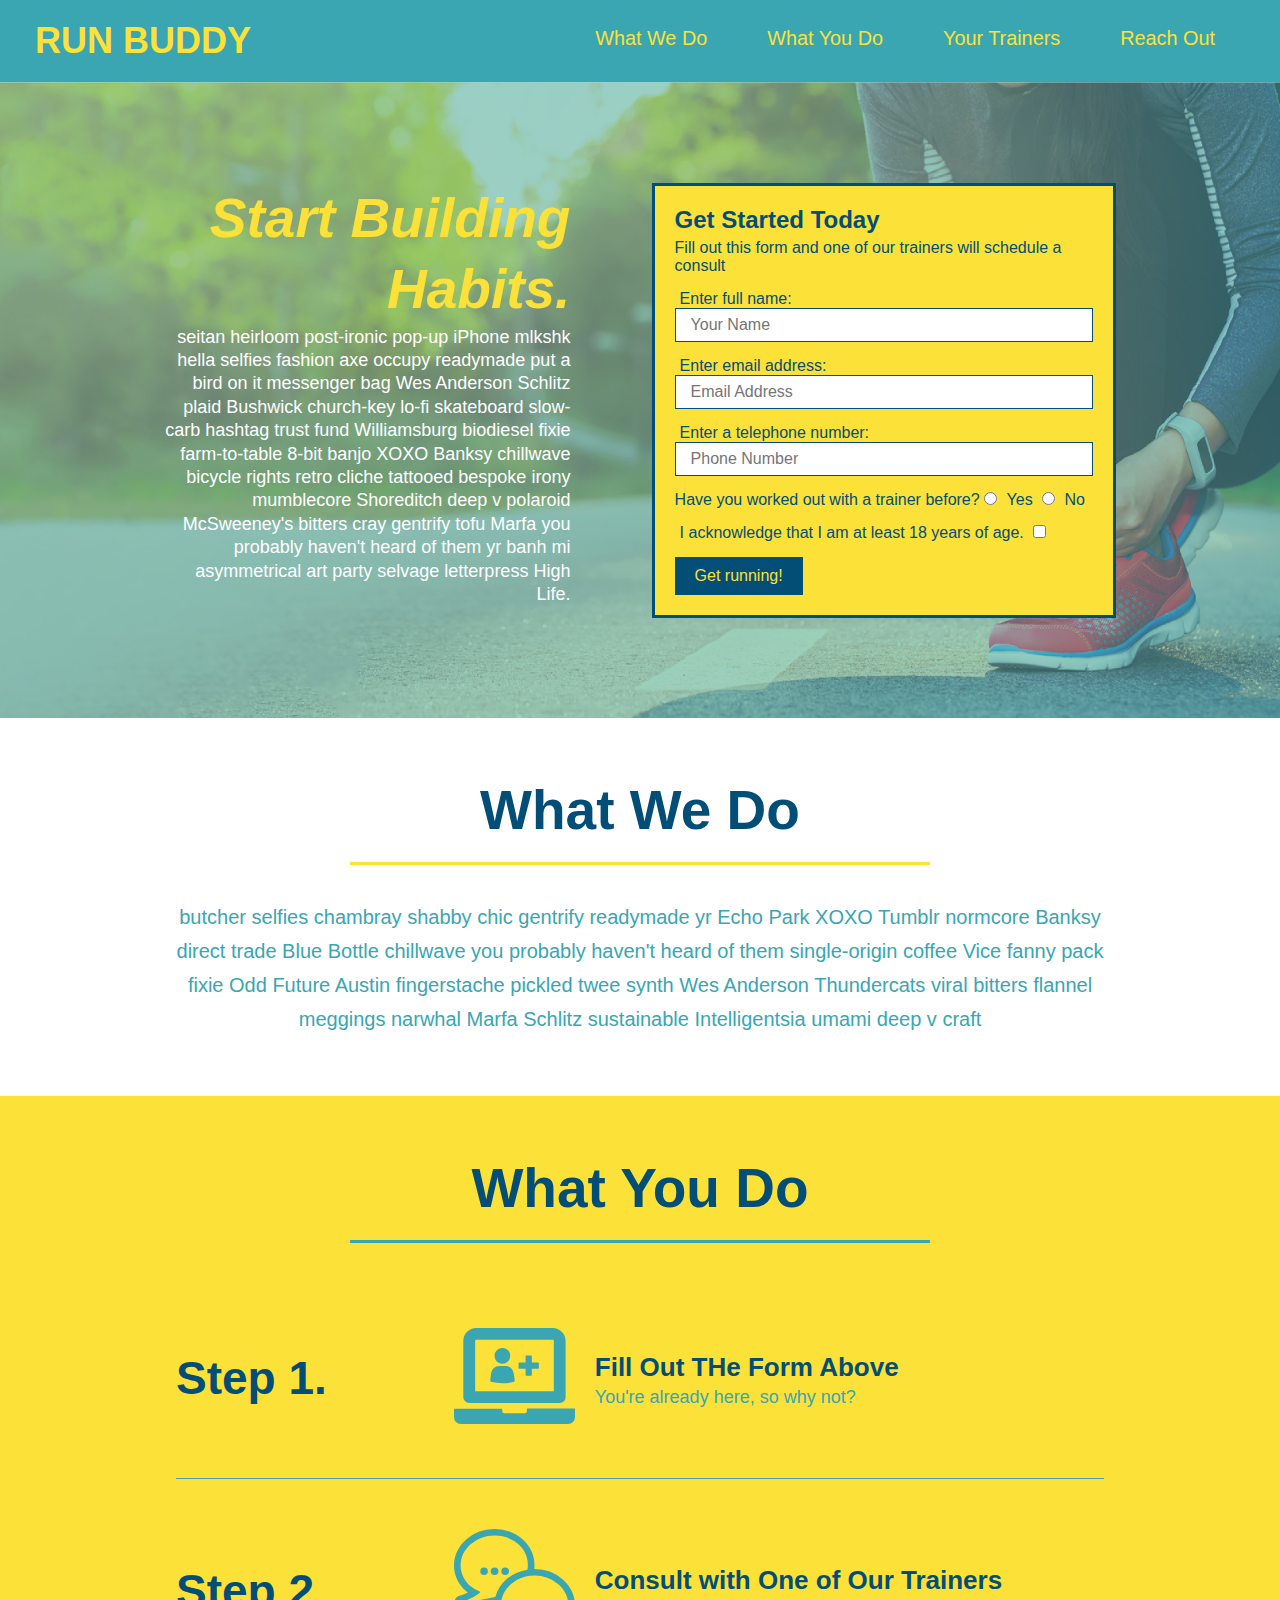
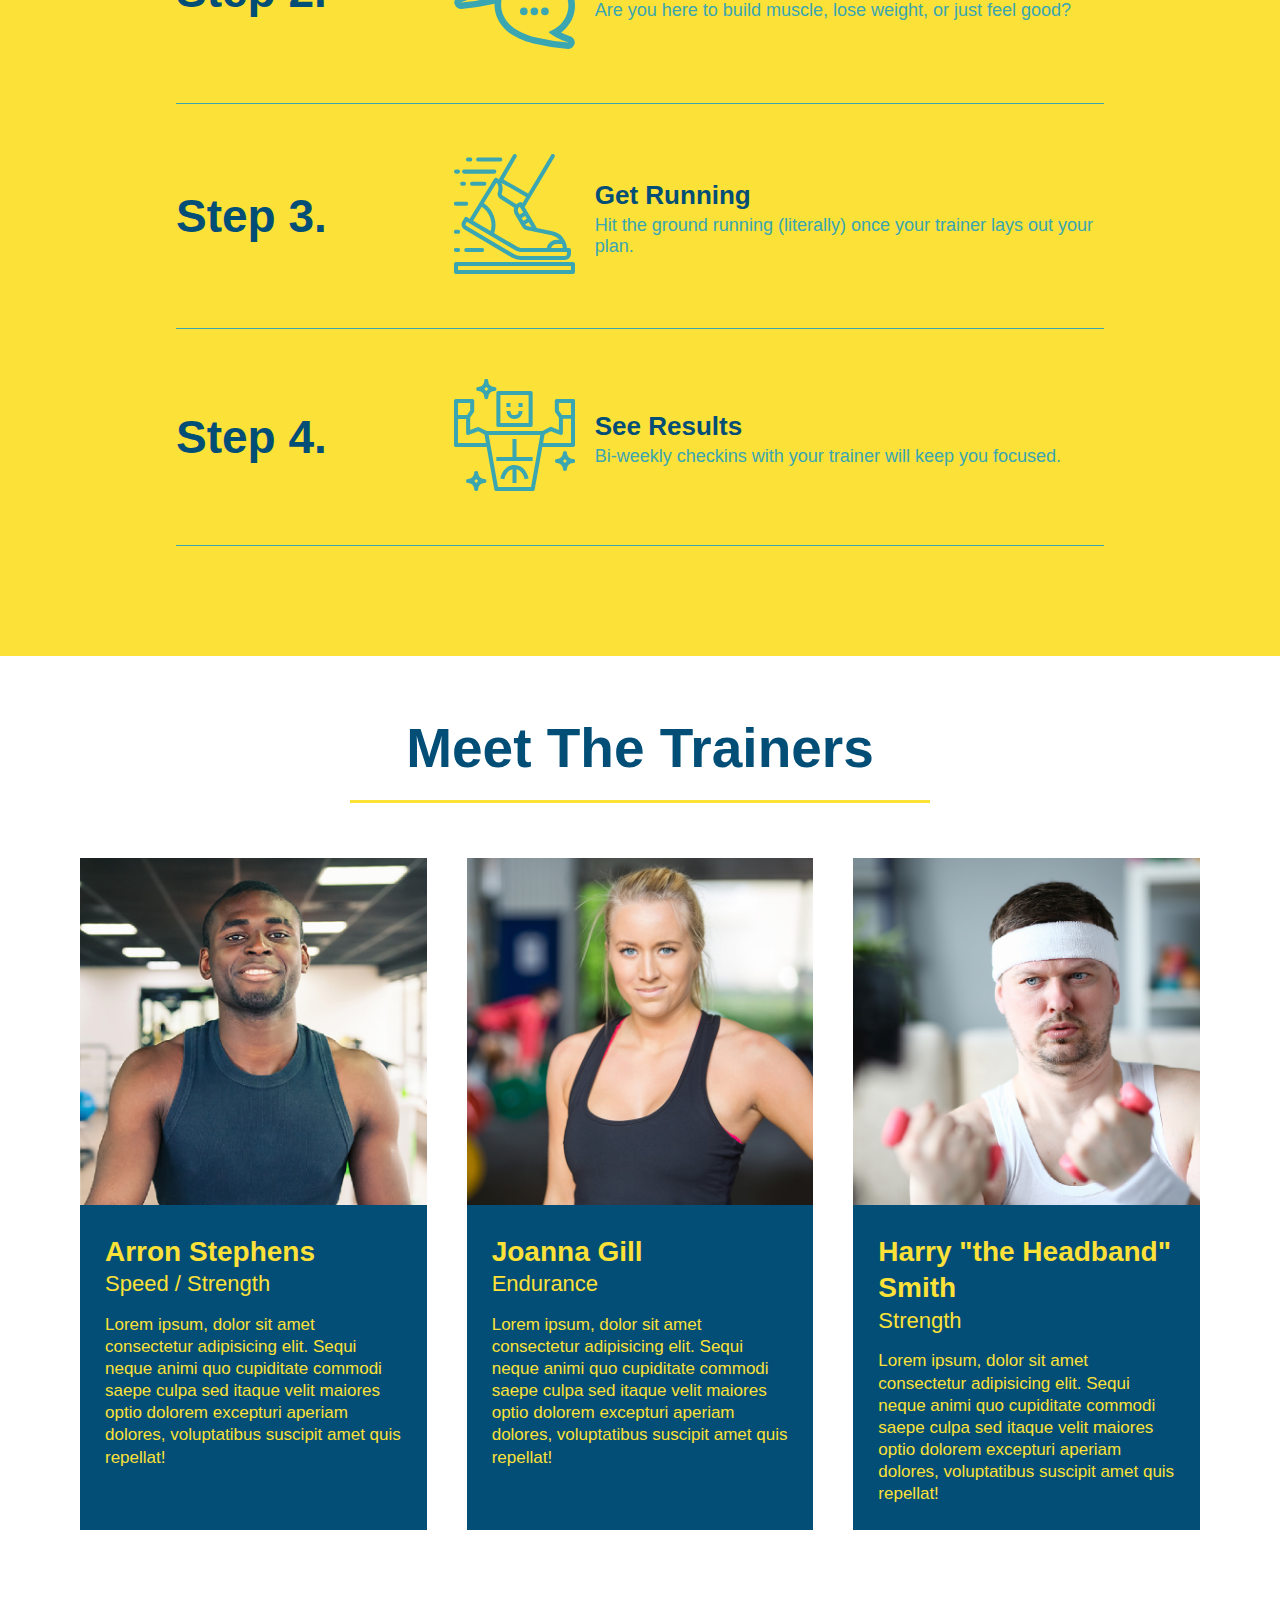
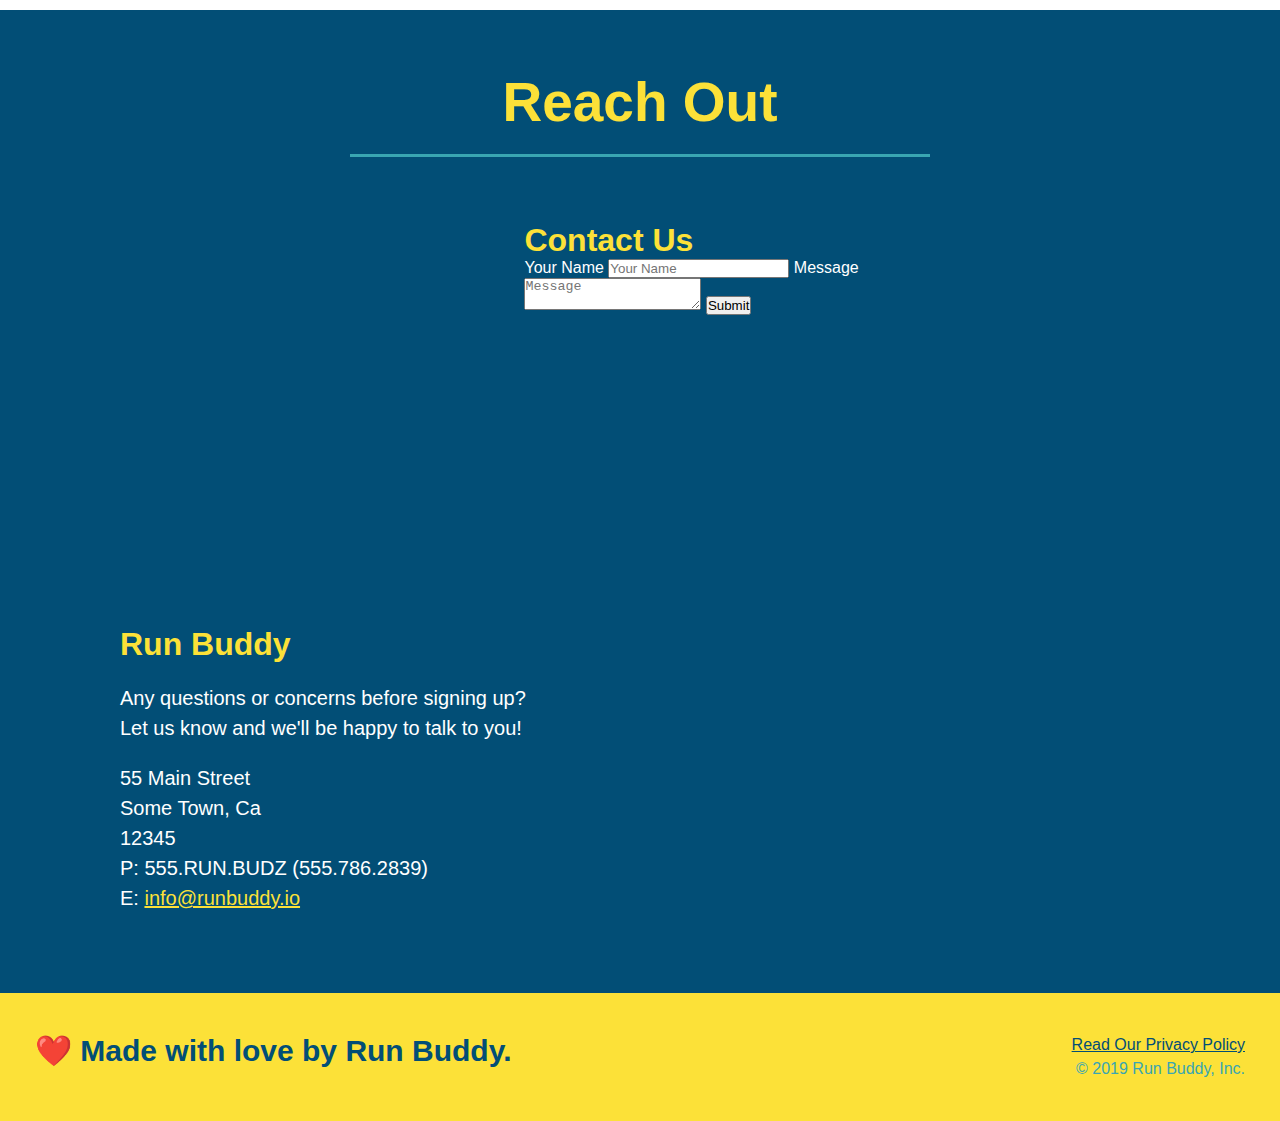
==== commit d80787c6: "add flexbox to the trainers" ====
--- a/index.html
+++ b/index.html
@@ -165,58 +165,64 @@
     </section>
 
     <!-- "meet the trainers" section -->
-    <section id="your-trainers" class="trainers">
+    <section id="your-trainers">
         <!-- Wrap every h2 with a class of "section-title" in this div -->
         <div class="flex-row">
             <h2 class="section-title primary-border">Meet The Trainers</h2>
         </div>
 
-        <!-- first trainer bio-->
-        <article class="trainer">
-            <img src="./assets/images/trainer-1.jpg" alt="Arron Stephens in his workout clothes, ready to pump iron" />
-            <div class="trainer-bio text-left">
-                <h3>Arron Stephens</h3>
-                <h4>Speed / Strength</h4>
-                <p>
-                    Lorem ipsum, dolor sit amet consectetur adipisicing elit. Sequi neque animi quo cupiditate commodi
-                    saepe culpa sed
-                    itaque velit maiores optio dolorem excepturi aperiam dolores, voluptatibus suscipit amet quis
-                    repellat!
-                </p>
-            </div>
-        </article>
-
-        <!-- second trainer bio -->
-        <article class="trainer">
-            <div class="trainer-bio text-right">
-                <h3>Joanna Gill</h3>
-                <h4>Endurance</h4>
-                <p>
-                    Lorem ipsum, dolor sit amet consectetur adipisicing elit. Sequi neque animi quo cupiditate commodi
-                    saepe culpa sed
-                    itaque velit maiores optio dolorem excepturi aperiam dolores, voluptatibus suscipit amet quis
-                    repellat!
-                </p>
-            </div>
-            <img src="./assets/images/trainer-2.jpg" alt="Joanna Gill cooling off after a workout" />
-        </article>
-
-        <!-- third trainer bio -->
-        <article class="trainer">
-            <img src="./assets/images/trainer-3.jpg"
-                alt="Harry Smith wearing a headband and lifting comically small pink weights" />
-            <div class="trainer-bio text-left">
-                <h3>Harry "the Headband" Smith</h3>
-                <h4>Strength</h4>
-                <p>
-                    Lorem ipsum, dolor sit amet consectetur adipisicing elit. Sequi neque animi quo cupiditate commodi
-                    saepe culpa sed
-                    itaque velit maiores optio dolorem excepturi aperiam dolores, voluptatibus suscipit amet quis
-                    repellat!
-                </p>
-            </div>
-        </article>
-
+        <!-- Flexbox containing all article elements -->
+        <div class="trainers">
+            <!-- first trainer bio-->
+            <article class="trainer">
+                <img src="./assets/images/trainer-1.jpg"
+                    alt="Arron Stephens in his workout clothes, ready to pump iron" />
+                <div class="trainer-bio">
+                    <h3 class="trainer-name">Arron Stephens</h3>
+                    <h4 class="trainer-role">Speed / Strength</h4>
+                    <p>
+                        Lorem ipsum, dolor sit amet consectetur adipisicing elit. Sequi neque animi quo cupiditate
+                        commodi
+                        saepe culpa sed
+                        itaque velit maiores optio dolorem excepturi aperiam dolores, voluptatibus suscipit amet quis
+                        repellat!
+                    </p>
+                </div>
+            </article>
+
+            <!-- second trainer bio -->
+            <article class="trainer">
+                <img src="./assets/images/trainer-2.jpg" alt="Joanna Gill cooling off after a workout" />
+                <div class="trainer-bio">
+                    <h3 class="trainer-name">Joanna Gill</h3>
+                    <h4 class="trainer-role">Endurance</h4>
+                    <p>
+                        Lorem ipsum, dolor sit amet consectetur adipisicing elit. Sequi neque animi quo cupiditate
+                        commodi
+                        saepe culpa sed
+                        itaque velit maiores optio dolorem excepturi aperiam dolores, voluptatibus suscipit amet quis
+                        repellat!
+                    </p>
+                </div>
+            </article>
+
+            <!-- third trainer bio -->
+            <article class="trainer">
+                <img src="./assets/images/trainer-3.jpg"
+                    alt="Harry Smith wearing a headband and lifting comically small pink weights" />
+                <div class="trainer-bio">
+                    <h3 class="trainer-name">Harry "the Headband" Smith</h3>
+                    <h4 class="trainer-role">Strength</h4>
+                    <p>
+                        Lorem ipsum, dolor sit amet consectetur adipisicing elit. Sequi neque animi quo cupiditate
+                        commodi
+                        saepe culpa sed
+                        itaque velit maiores optio dolorem excepturi aperiam dolores, voluptatibus suscipit amet quis
+                        repellat!
+                    </p>
+                </div>
+            </article>
+        </div>
     </section>
 
     <!-- "reach out" section -->
--- a/assets/css/style.css
+++ b/assets/css/style.css
@@ -227,41 +227,44 @@
     max-width: 100%;
 }
 
+.trainers {
+    width: 100%;
+    margin: 0 auto;
+    display: flex;
+    flex-wrap: wrap;
+    justify-content: space-around;
+}
+
 .trainer {
-    width: 900px;
-    margin: 0 auto 30px auto;
+    margin: 20px;
     background: #024e76;
     color: #fce138;
+    flex: 1;
+}
+
+.trainer img {
+    width: 100%;
     overflow: auto;
 }
 
-.trainer img {
-    width: 35%;
-    float: left;
+.trainer-bio {
+    padding: 25px;
     overflow: auto;
-}
-
-.trainer-bio {
-    padding: 35px;
-    float: left;
-    width: 65%;
-    overflow: auto;
+    line-height: 1.3;
 }
 
 .trainer-bio h3 {
-    font-size: 32px;
-    margin-bottom: 8px;
+    font-size: 28px;
 }
 
 .trainer-bio h4 {
     font-weight: lighter;
-    font-size: 26px;
-    margin-bottom: 25px;
+    font-size: 22px;
+    margin-bottom: 15px;
 }
 
 .trainer-bio p {
     font-size: 17px;
-    line-height: 1.3;
 }
 
 /* REACH OUT STYLES START */
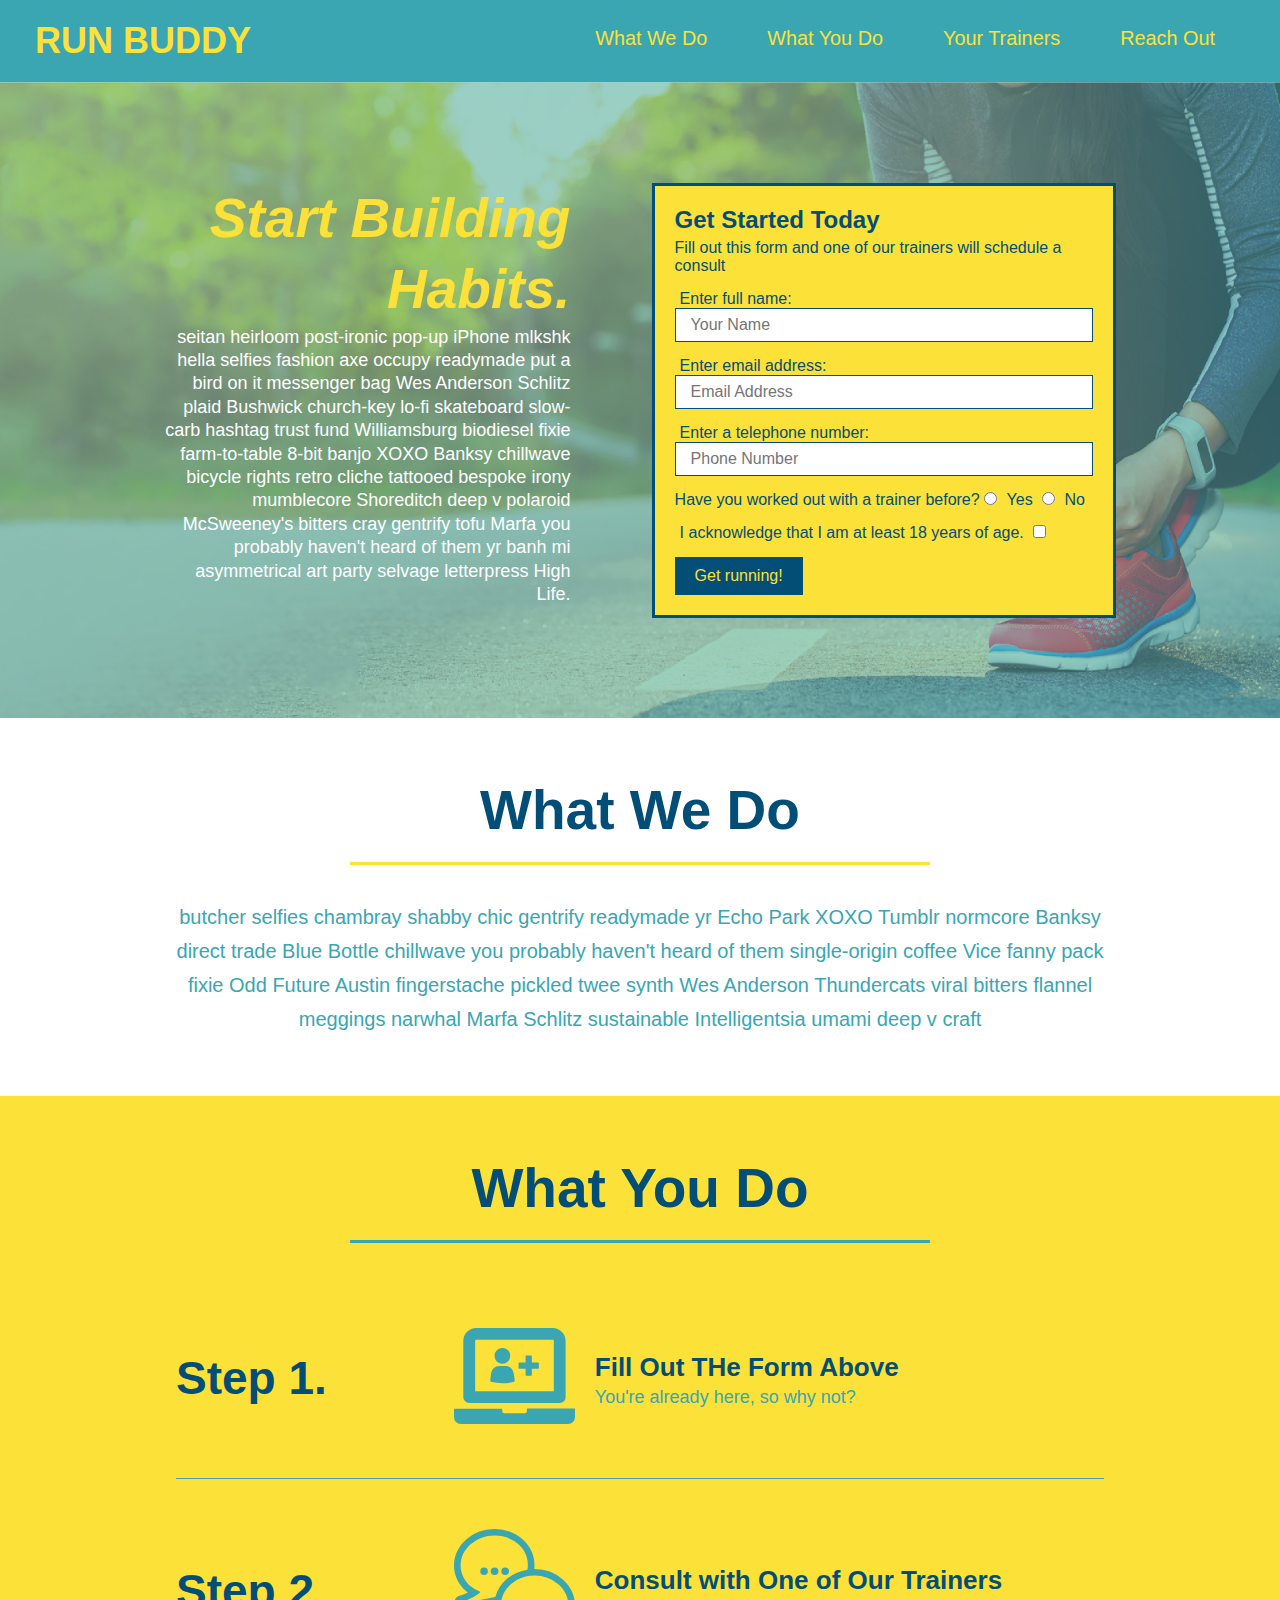
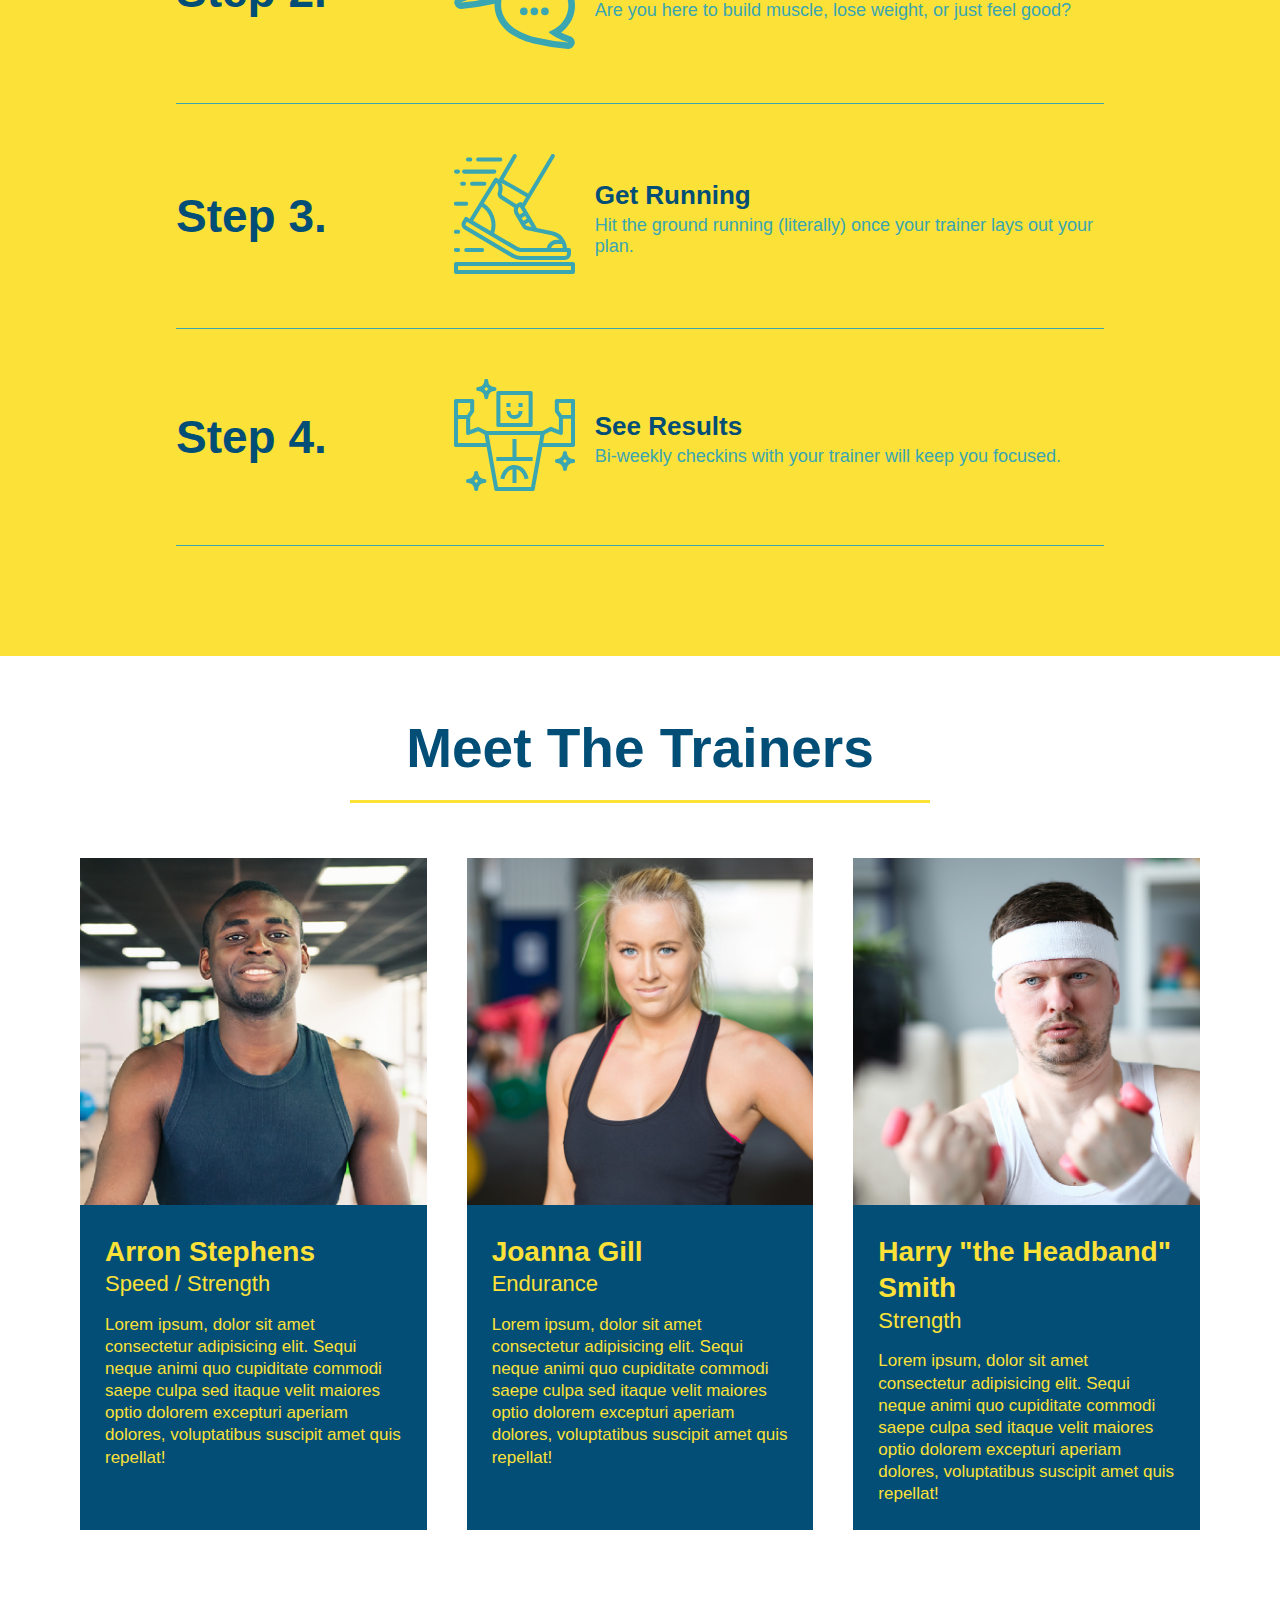
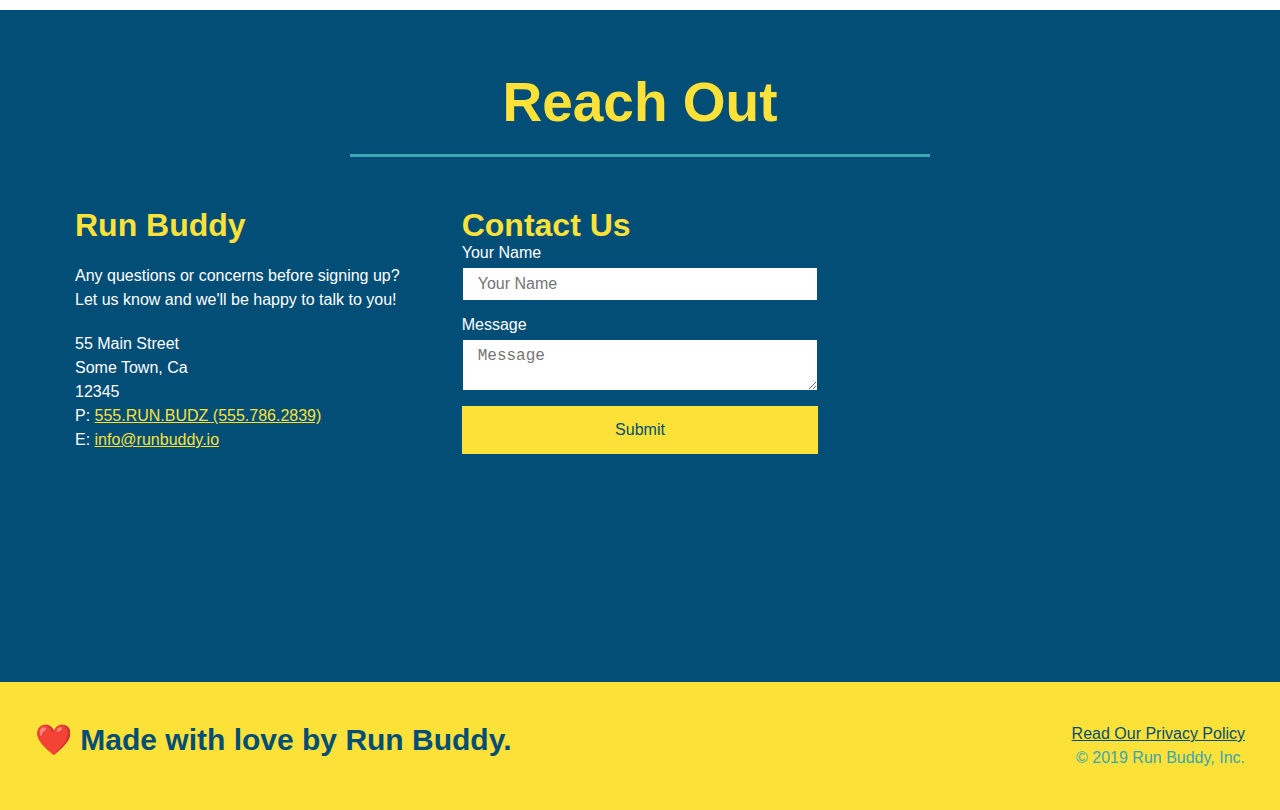
==== commit 8fd78cbf: "updated and styled reach out section" ====
--- a/index.html
+++ b/index.html
@@ -233,23 +233,6 @@
         </div>
 
         <div class="contact-info">
-            <iframe
-                src="https://www.google.com/maps/embed?pb=!1m18!1m12!1m3!1d3499.0305205357713!2d-81.88972908447309!3d28.71863388238398!2m3!1f0!2f0!3f0!3m2!1i1024!2i768!4f13.1!3m3!1m2!1s0x88e7eb5d7b09adb1%3A0x9ddb86a9d336404b!2s3907%20Plantation%20Blvd%2C%20Leesburg%2C%20FL%2034748!5e0!3m2!1sen!2sus!4v1623877605666!5m2!1sen!2sus"
-                width="400" height="400" style="border:0;" allowfullscreen="" loading="lazy"></iframe>
-
-            <div class="contact-form">
-                <h3>Contact Us</h3>
-                <form>
-                    <label for="contact-name">Your Name</label>
-                    <input type="text" id="contact-name" placeholder="Your Name" />
-
-                    <label for="contact-message">Message</label>
-                    <textarea id="contact-message" placeholder="Message"></textarea>
-
-                    <button type="submit">Submit</button>
-                </form>
-            </div>
-
             <div>
                 <h3>Run Buddy</h3>
                 <p>
@@ -260,14 +243,29 @@
                 <address>
                     55 Main Street <br />
                     Some Town, Ca <br />
-                    12345<br />
-                    P: 555.RUN.BUDZ (555.786.2839)<br />
+                    12345 <br />
+                    P: <a href="tel:555.786.2839">555.RUN.BUDZ (555.786.2839)</a><br />
                     E: <a href="mailto:info@runbuddy.io">info@runbuddy.io</a>
                 </address>
             </div>
-        </div>
-
-
+
+            <div class="contact-form">
+                <h3>Contact Us</h3>
+                <form>
+                    <label for="contact-name">Your Name</label>
+                    <input type="text" id="contact-name" placeholder="Your Name" />
+
+                    <label for="contact-message">Message</label>
+                    <textarea id="contact-message" placeholder="Message"></textarea>
+
+                    <button type="submit">Submit</button>
+                </form>
+            </div>
+
+            <iframe
+                src="https://www.google.com/maps/embed?pb=!1m18!1m12!1m3!1d3499.0305205357713!2d-81.88972908447309!3d28.71863388238398!2m3!1f0!2f0!3f0!3m2!1i1024!2i768!4f13.1!3m3!1m2!1s0x88e7eb5d7b09adb1%3A0x9ddb86a9d336404b!2s3907%20Plantation%20Blvd%2C%20Leesburg%2C%20FL%2034748!5e0!3m2!1sen!2sus!4v1623877605666!5m2!1sen!2sus"
+                width="400" height="400" style="border:0;" allowfullscreen="" loading="lazy"></iframe>
+        </div>
     </section>
 
     <!-- footer -->
--- a/assets/css/style.css
+++ b/assets/css/style.css
@@ -276,17 +276,22 @@
     color: #fce138;
 }
 
+.contact-info {
+    display: flex;
+    justify-content: space-between;
+    flex-wrap: wrap;
+}
+
+.contact-info > * {
+    flex: 1;
+    margin: 15px;
+}
+
 .contact-info iframe {
-    width: 400px;
     height: 400px;
 }
 
 .contact-info div {
-    width: 410px;
-    display: inline-block;
-    vertical-align: top;
-    text-align: left;
-    margin: 30px 0 0 60px;
     color: white;
   }
 
@@ -298,7 +303,7 @@
 .contact-info p, .contact-info address {
     margin: 20px 0;
     line-height: 1.5;
-    font-size: 20px;
+    font-size: 16px;
     font-style: normal;
   }
   
@@ -306,6 +311,27 @@
     color: #fce138;
   }
 
+.contact-form input, .contact-form textarea {
+    border: 1px solid #024e76;
+    display: block;
+    padding: 7px 15px;
+    font-size: 16px;
+    color: #024e76;
+    width: 100%;
+    margin-bottom: 15px;
+    margin-top: 5px;
+}
+
+.contact-form button {
+    width: 100%;
+    border: none;
+    background: #fce138;
+    color: #024e76;
+    text-align: center;
+    padding: 15px 0;
+    font-size: 16px;
+}
+
 /* REACH OUT STYLES END */
 
 .text-left {
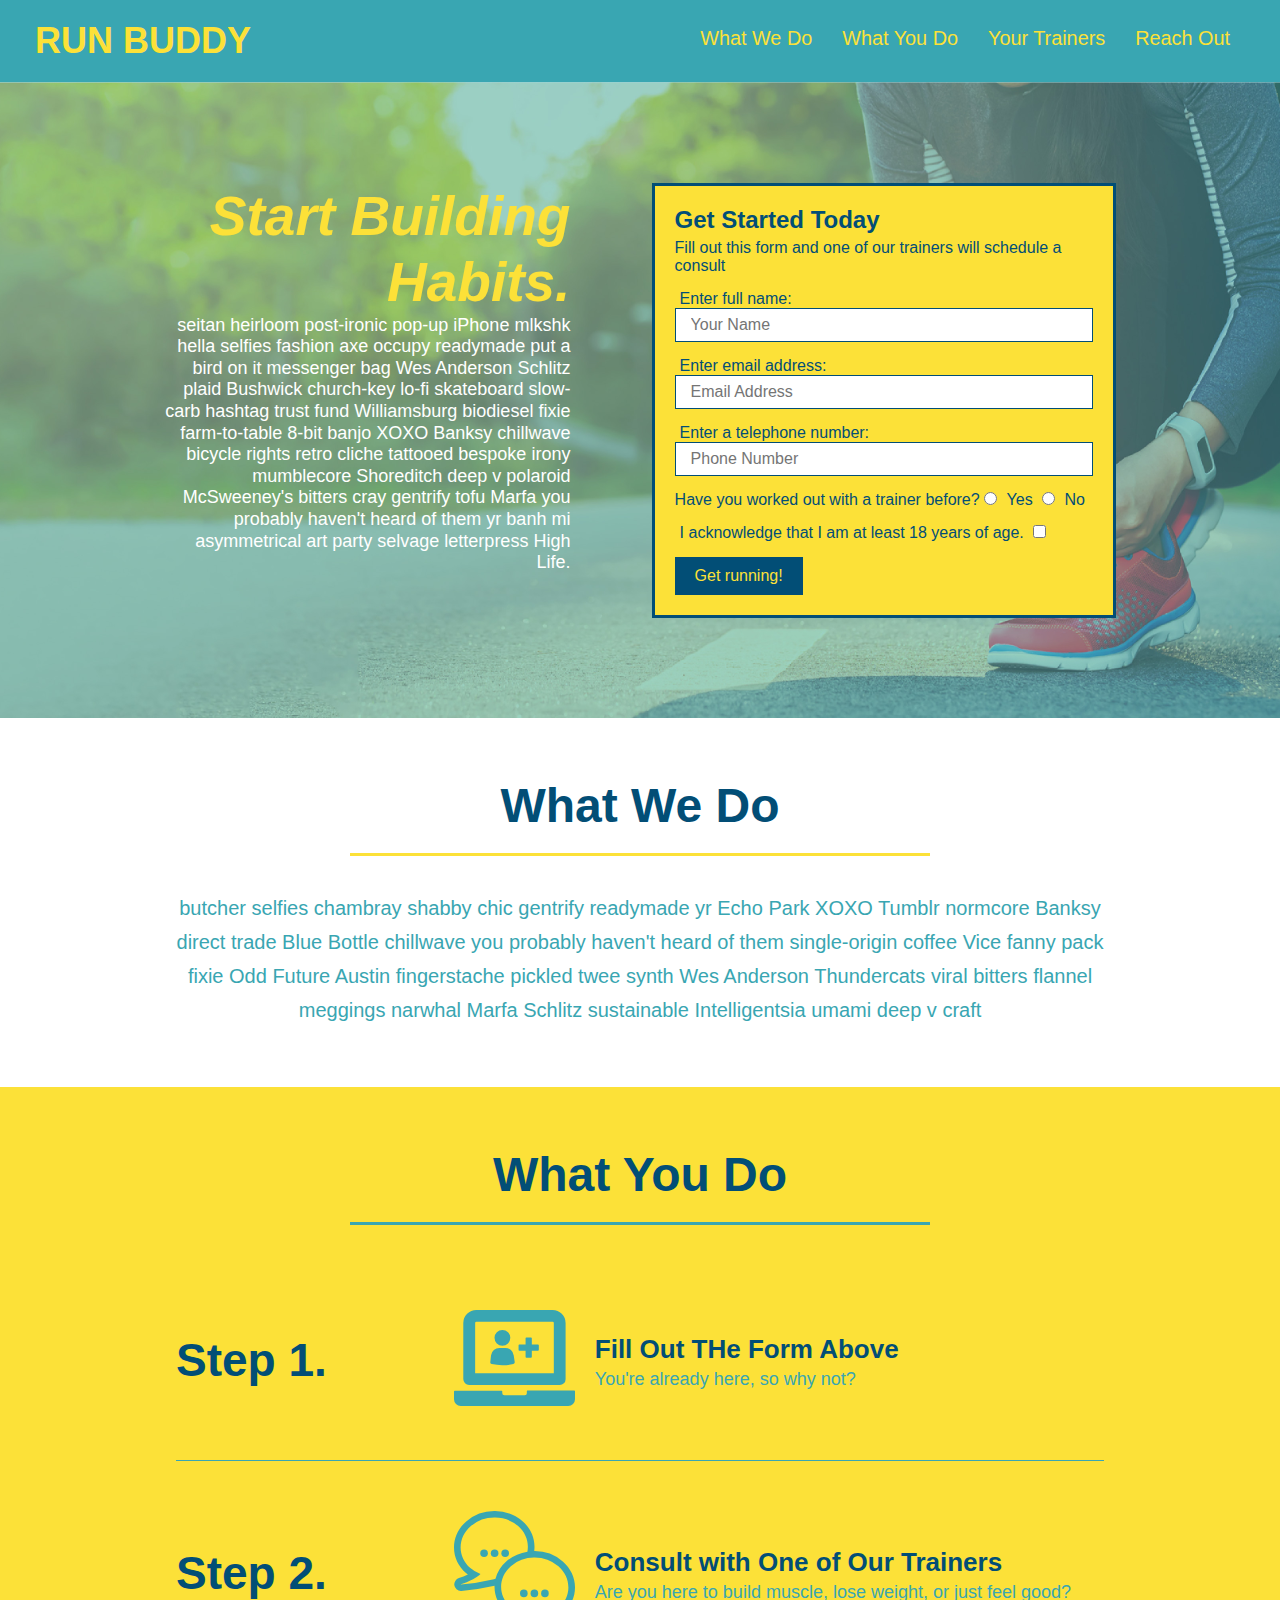
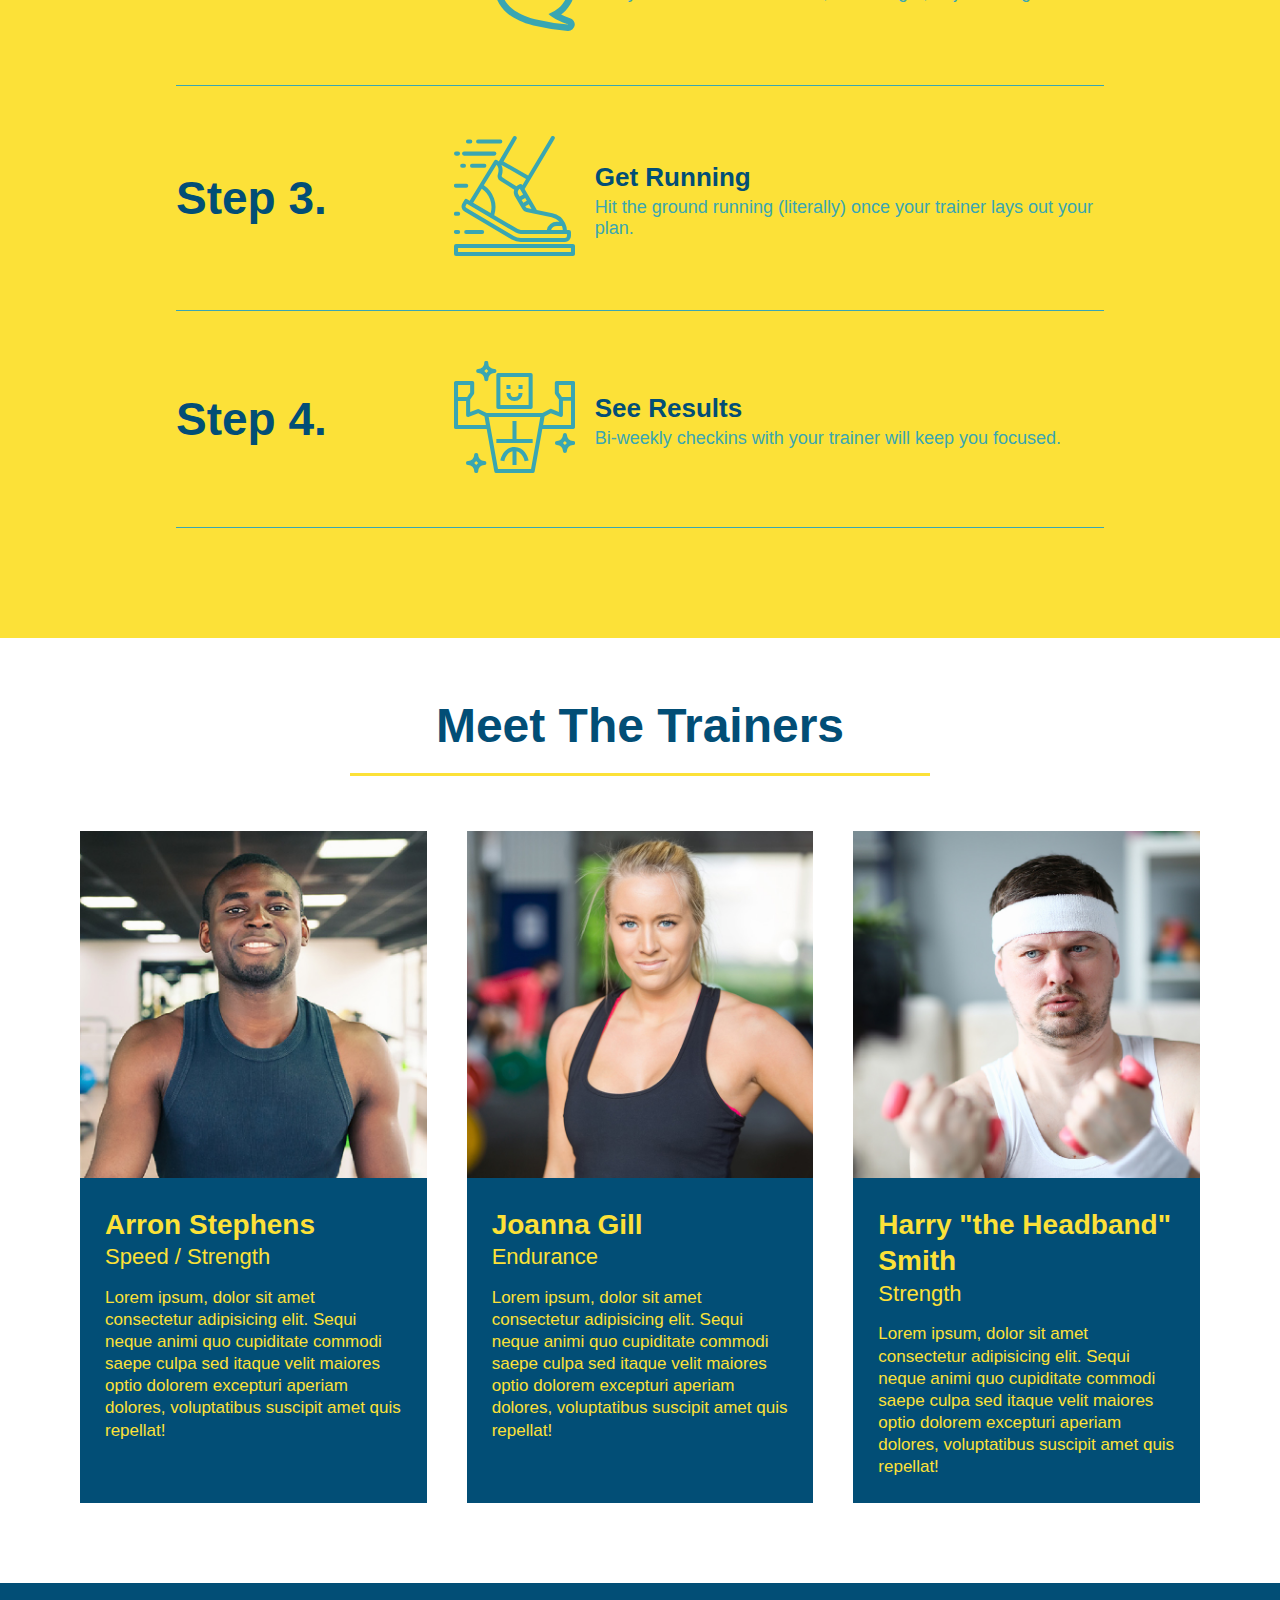
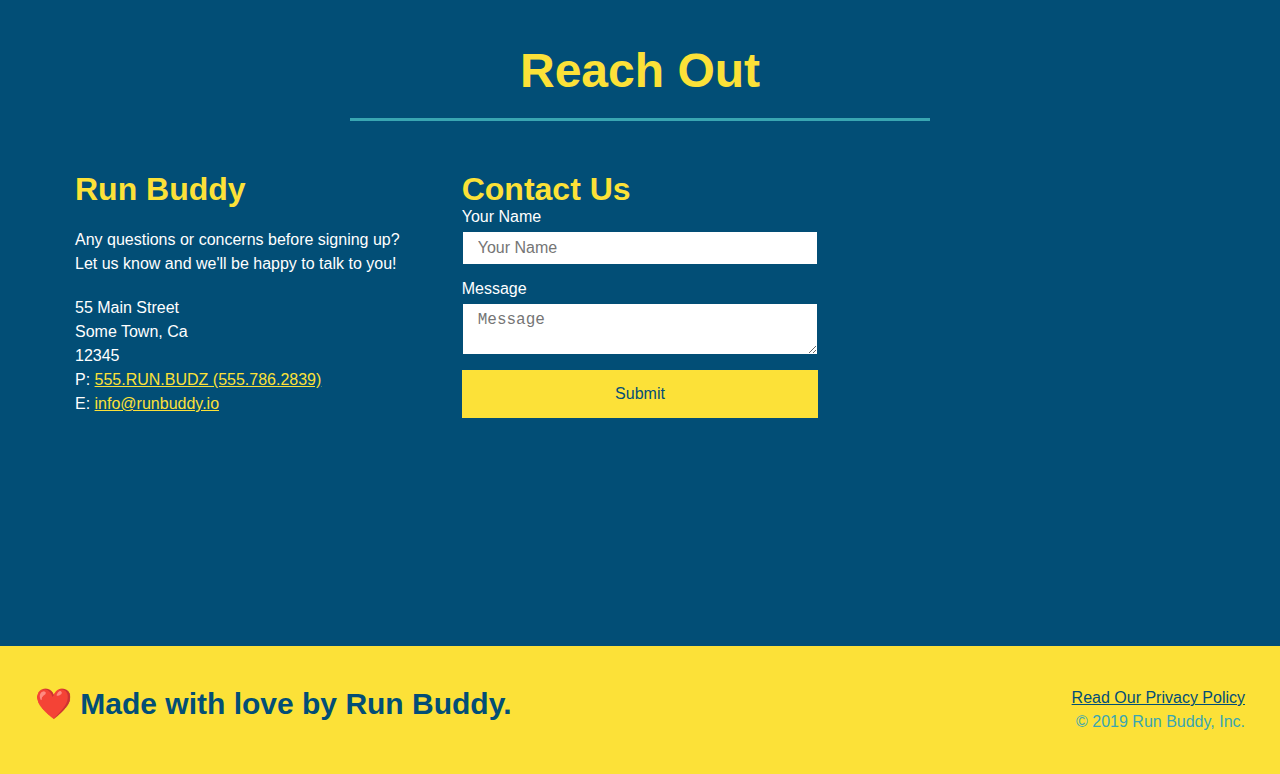
==== commit 5b1b3c6c: "added media queries" ====
--- a/index.html
+++ b/index.html
@@ -3,6 +3,7 @@
 
 <head>
     <meta charset="UTF-8" />
+    <meta name="viewport" content="width=device-width" , initial-scale=1.0 />
     <title>Run Buddy</title>
     <link rel="stylesheet" href="./assets/css/style.css" />
 </head>
--- a/assets/css/style.css
+++ b/assets/css/style.css
@@ -47,7 +47,7 @@
 }
 
 header nav ul li a {
-    margin: 0 30px;
+    padding: 10px 15px;
     font-weight: lighter;
     font-size: 1.55vw;
 }
@@ -88,6 +88,7 @@
     display: flex;
     justify-content: center;
     flex-wrap: wrap;
+    align-items: flex-start;
 }
 /* Hero Style End */
 
@@ -137,7 +138,7 @@
     margin: 3.5%;
     color: #fff;
     font-size: 18px;
-    line-height: 1.3;
+    line-height: 1.2;
 }
 
 .hero-cta h2 {
@@ -162,7 +163,7 @@
 }
 
 .section-title {
-    font-size: 55px;
+    font-size: 48px;
     color: #024e76;
     border-bottom: 3px solid;
     padding-bottom: 20px;
@@ -331,9 +332,9 @@
     padding: 15px 0;
     font-size: 16px;
 }
-
 /* REACH OUT STYLES END */
 
+/* General Style Elements */
 .text-left {
     text-align: left;
 }
@@ -344,4 +345,20 @@
 
 .flex-row {
     display: flex;
+}
+/* General Style Elements Ends */
+
+/* MEDIA QUERY FOR SMALLER DESKTOP SCREENS AND SMALLER */
+@media screen and (max-width: 980px) {
+    
+}
+
+/* MEDIA QUERY FOR TABLETS AND SMALLER */
+@media screen and (max-width: 768px) {
+    
+}
+
+/* MEDIA QUERY FOR MOBILE PHONES ADN SMALLER */
+@media screen and (max-width: 575px) {
+
 }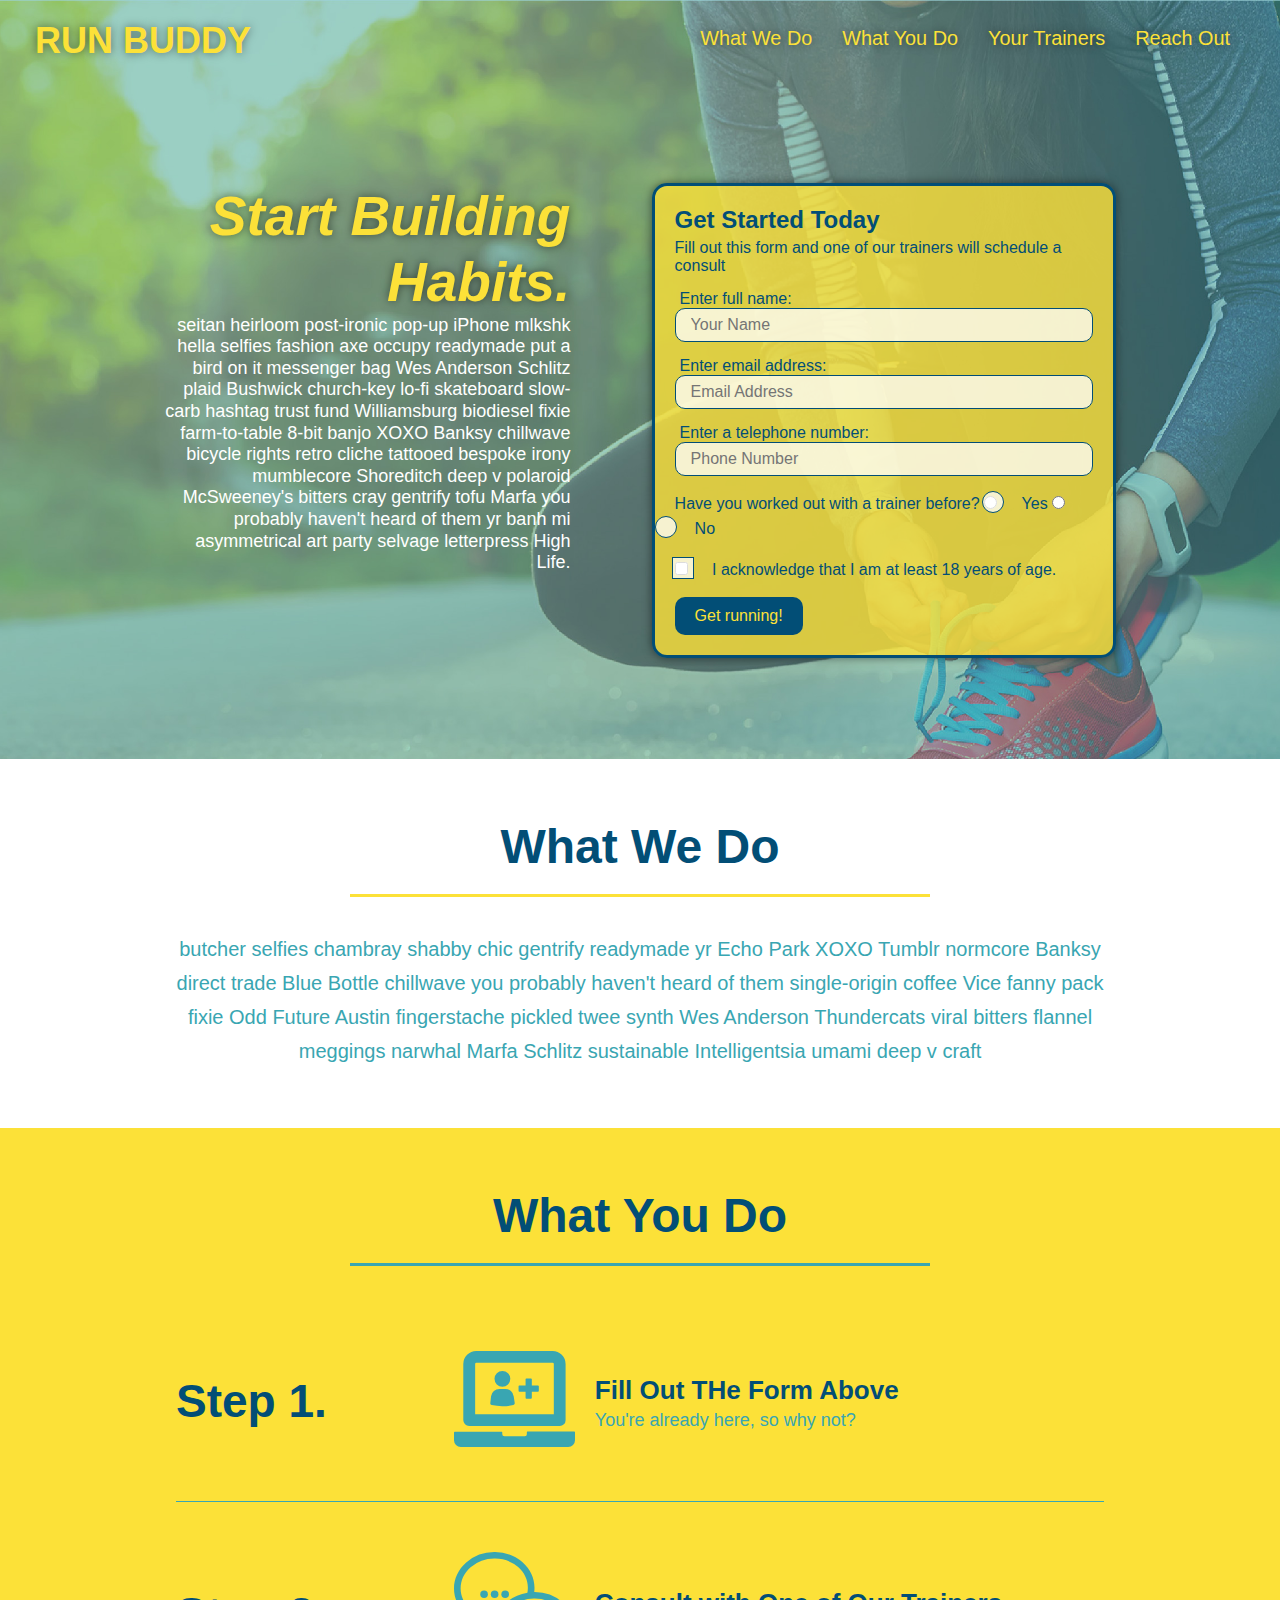
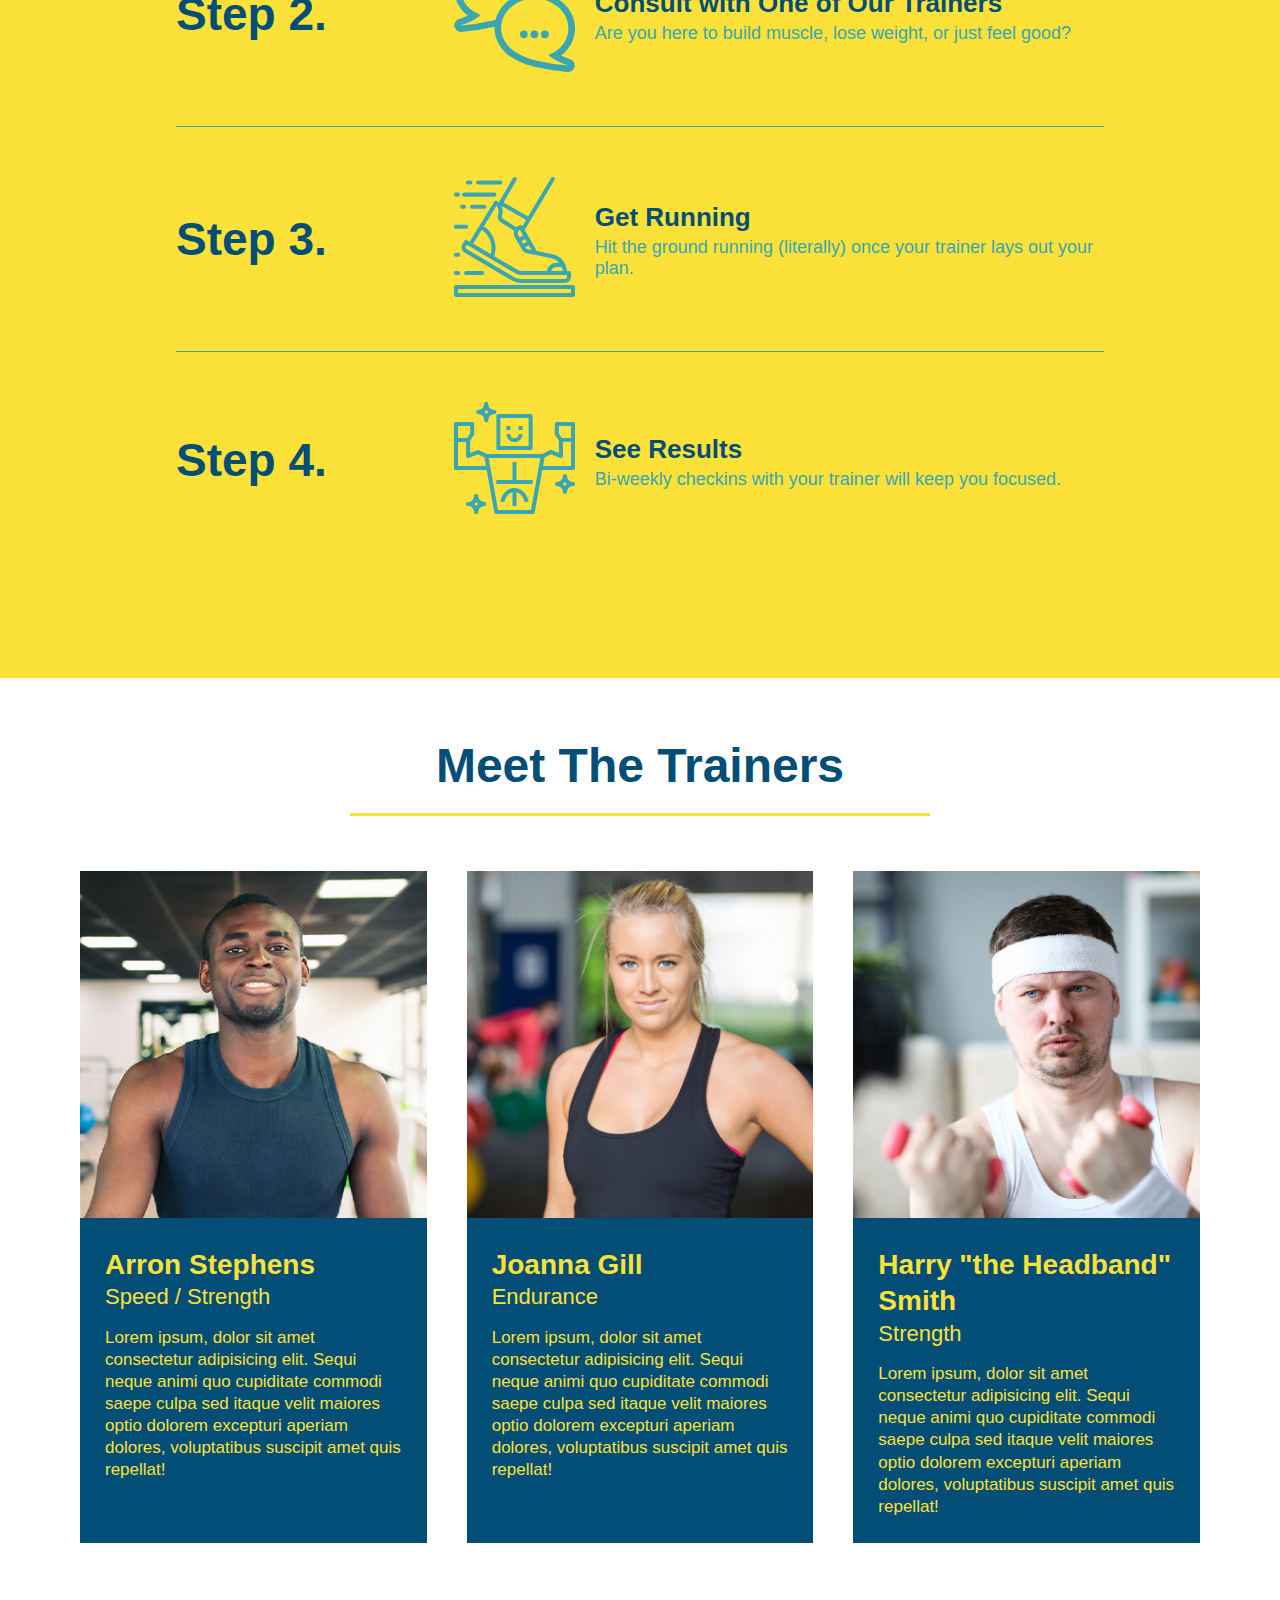
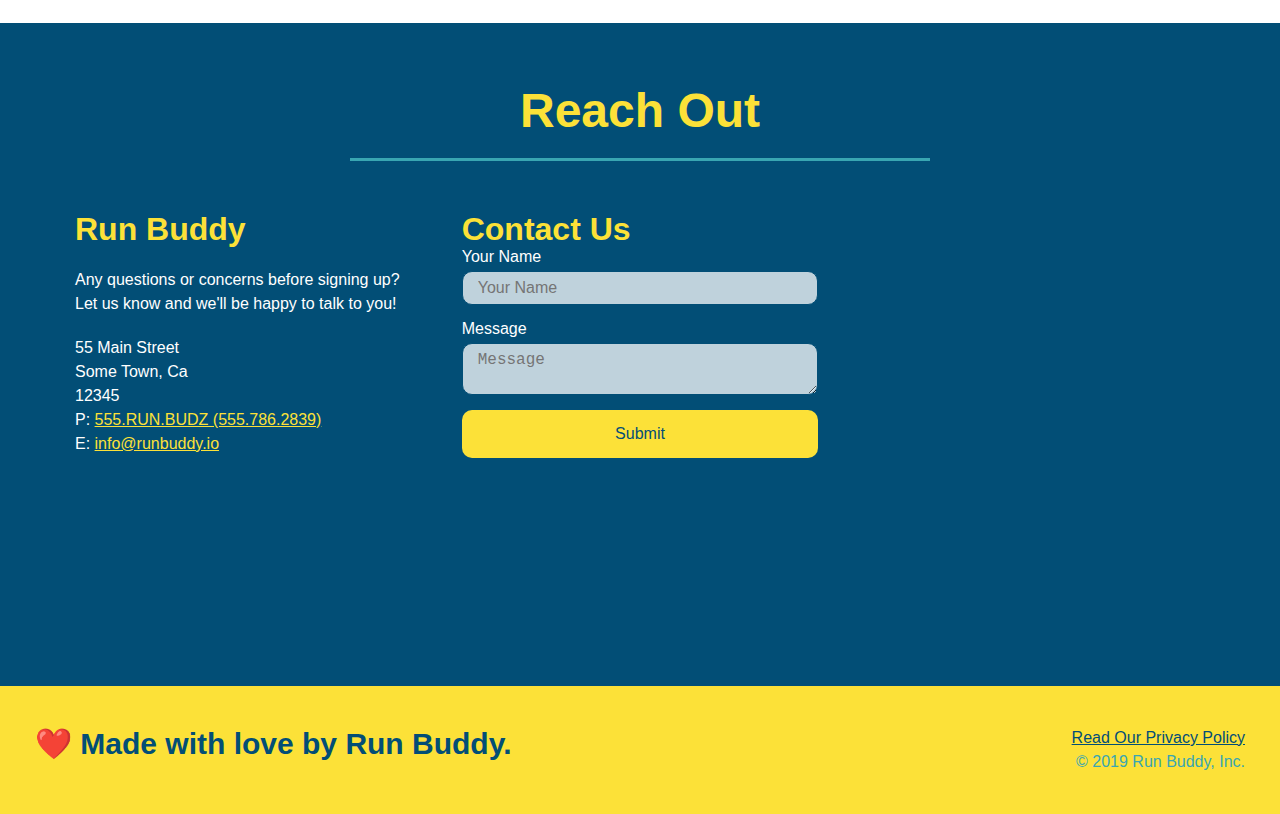
==== commit 11f45204: "added pseudo classes to hero form" ====
--- a/index.html
+++ b/index.html
@@ -64,16 +64,20 @@
                 <input type="tel" placeholder="Phone Number" name="phone" id="phone" class="form-input" />
                 <p>
                     Have you worked out with a trainer before?
-                    <input type="radio" name="trainer-confirm" id="trainer-yes" />
-                    <label for="trainer-yes">Yes</label>
-                    <input type="radio" name="trainer-confirm" id="trainer-no" />
-                    <label for="trainer-no">No</label>
+                    <span class="radio-wrapper">
+                        <input type="radio" name="trainer-confirm" id="trainer-yes" />
+                        <label for="trainer-yes">Yes</label>
+                    </span>
+                    <span class="radio-wrapper">
+                        <input type="radio" name="trainer-confirm" id="trainer-no" />
+                        <label for="trainer-no">No</label>
+                    </span>
                 </p>
                 <p>
-                    <label for="checkbox">
-                        I acknowledge that I am at least 18 years of age.
-                    </label>
-                    <input type="checkbox" name="age-confirm" id="checkbox" />
+                    <span class="checkbox-wrapper">
+                        <input type="checkbox" name="age-confirm" id="checkbox" />
+                        <label for="checkbox">I acknowledge that I am at least 18 years of age.</label>
+                    </span>
                 </p>
                 <button type="submit">
                     Get running!
--- a/assets/css/style.css
+++ b/assets/css/style.css
@@ -15,14 +15,24 @@
 
 /* apply style to <header> */
 header {
+    background-image: url("../images/hero-bg.jpg.jpg");
+    background-size: cover;
+    background-position: center;
+    background-attachment: fixed;
+    background-position: 80%;
     padding: 20px 35px;
     background-color: #39a6b2;
     display: flex;
     justify-content: space-between;
     flex-wrap: wrap;
+    position: -webkit-sticky;
+    position: sticky;
+    top: 0;
+    z-index: 9999;
 }
 
 header h1 {
+    text-shadow: 0 0 10px rgba(0, 0, 0, 0.5);
     font-weight: bold;
     font-size: 36px;
     color: #fce138;
@@ -47,9 +57,17 @@
 }
 
 header nav ul li a {
+    text-shadow: 0 0 10px rgba(0, 0, 0, 0.5);
     padding: 10px 15px;
     font-weight: lighter;
     font-size: 1.55vw;
+}
+
+header nav ul li a:hover {
+    background: #fce138;
+    color: #024e76;
+    border-radius: 15px;
+    text-shadow: none;
 }
 
 footer {
@@ -85,6 +103,8 @@
     background-image: url("../images/hero-bg.jpg.jpg");
     background-size: cover;
     background-position: center;
+    background-attachment: fixed;
+    background-position: 80%;
     display: flex;
     justify-content: center;
     flex-wrap: wrap;
@@ -93,12 +113,14 @@
 /* Hero Style End */
 
 .hero-form {
+    box-shadow: 0 0 10px rgba(0, 0, 0, 0.5);
     border: 3px solid #024e76;
-    background-color: #fce138;
+    background-color: rgba(252, 225, 56, 0.8);
     padding: 20px;
     color: #024e76;
     width: 40%;
     margin: 3.5%;
+    border-radius: 15px;
 }
 
 .hero-form h3 {
@@ -111,6 +133,8 @@
 }
 
 .form-input {
+    background-color: rgba(255, 255, 255, 0.75);
+    border-radius: 10px;
     border: 1px solid #024e76;
     display: block;
     padding: 7px 15px;
@@ -120,8 +144,67 @@
     margin-bottom: 15px;
 }
 
+.form-input:focus {
+    background-color: rgba(255, 255, 255, 1);
+    outline: none;
+}
+
 .hero-form label {
     margin: 0 5px;
+}
+
+.checkbox-wrapper label, .radio-wrapper label {
+    position: relative;
+    left: 10px;
+    margin: 10px;
+    line-height: 1.6;
+  }
+
+.checkbox-wrapper label::before, .radio-wrapper label::before {
+    content: "";
+    height: 20px;
+    width: 20px;
+    background: rgba(255, 255, 255, 0.75);  
+    border: 1px solid #024e76;  
+    position: absolute;
+    top: -4px;
+    left: -40px;
+  }
+
+.radio-wrapper label::before {
+    border-radius: 50%;
+  }
+
+.radio-wrapper label::after {
+    content: "";
+    width: 20px;
+    height: 20px;
+    border-radius: 50%;
+    background: #024e76;
+    position: absolute;
+    left: -40px;
+    top: -3px;
+    background-image: radial-gradient(circle, #39a6b2, #024e76);
+  }
+
+.checkbox-wrapper label::after {
+    content: "";
+    height: 6px;
+    width: 14px;
+    border-left: 2px solid #024e76;
+    border-bottom: 2px solid #024e76;
+    position: absolute;
+    left: -35px;
+    top: 1px;
+    transform: rotate(-58deg);
+  }
+
+.checkbox-wrapper input + label::after, .radio-wrapper input + label::after {
+    content: none;
+}
+
+.checkbox-wrapper input:checked + label::after, .radio-wrapper input:checked + label::after {
+    content: "";
 }
 
 .hero-form button {
@@ -130,6 +213,11 @@
     border: none;
     padding: 10px 20px;
     font-size: 16px;
+    border-radius: 10px;
+}
+
+.hero-form button:hover {
+    background-color: #39a6b2;
 }
 
 .hero-cta {
@@ -142,6 +230,7 @@
 }
 
 .hero-cta h2 {
+    text-shadow: 0 0 10px rgba(0, 0, 0, 0.5);
     font-style: italic;
     font-size: 55px;
     color: #fce138;
@@ -184,11 +273,14 @@
     margin: 50px auto;
     padding-bottom: 50px;
     width: 80%;
-    border-bottom: 1px solid #39a6b2;
     display: flex;
     flex-wrap: wrap;
     align-items: center;
     justify-content: space-between;
+}
+
+.step:not(:last-child) {
+    border-bottom: 1px solid #39a6b2;
 }
 
 .step h3 {
@@ -313,6 +405,8 @@
   }
 
 .contact-form input, .contact-form textarea {
+    background-color: rgba(255, 255, 255, 0.75);
+    border-radius: 10px;
     border: 1px solid #024e76;
     display: block;
     padding: 7px 15px;
@@ -323,6 +417,11 @@
     margin-top: 5px;
 }
 
+.contact-form input:focus, .contact-form textarea:focus {
+    background-color: rgba(255, 255, 255, 1);
+    outline: none;
+}
+
 .contact-form button {
     width: 100%;
     border: none;
@@ -331,7 +430,14 @@
     text-align: center;
     padding: 15px 0;
     font-size: 16px;
-}
+    border-radius: 10px;
+}
+
+.contact-form button:hover {
+    color: #fce138;
+    background: #39a6b2;
+}
+
 /* REACH OUT STYLES END */
 
 /* General Style Elements */
@@ -350,15 +456,109 @@
 
 /* MEDIA QUERY FOR SMALLER DESKTOP SCREENS AND SMALLER */
 @media screen and (max-width: 980px) {
-    
+    header {
+        position: relative;
+        padding-bottom: 0;
+        justify-content: center;
+    }
+
+    header h1 {
+        width: 100%;
+        text-align: center;
+    }
+
+    header nav ul {
+        margin-top: 20px;
+        width: 100%;
+        justify-content: center;
+    }
+
+    header nav ul li a {
+        font-size: 20px;
+    }
+
+    footer h2, footer div {
+        text-align: center;
+        width: 100%;
+    }
+
+    .hero-cta, .hero-form {
+        width: 100%;
+    }
+
+    .hero-cta {
+        text-align: center;
+    }
+
+    .section-title {
+        width: 80%;
+    }
+
+    .trainer {
+        flex: 0 70%;
+    }
+
+    .contact-info iframe {
+        flex: 1 100%;
+    }
 }
 
 /* MEDIA QUERY FOR TABLETS AND SMALLER */
 @media screen and (max-width: 768px) {
-    
+    section {
+        padding: 30px 15px;
+    }
+    
+    .step h3 {
+        flex: 1 100%;
+        text-align: center;
+    }
+    
+    .step-info {
+        flex: 2 100%;
+        text-align: center;
+        justify-content: center;
+    }
+    
+    .step-img {
+        flex: 0 32%;
+        margin-right: 0;
+        margin-top: 15px;
+        margin-bottom: 15px;
+    }
+    
+    .step-text {
+        flex: 100%;  
+    }
 }
 
 /* MEDIA QUERY FOR MOBILE PHONES ADN SMALLER */
 @media screen and (max-width: 575px) {
-
+    .hero-form button {
+        width: 100%;
+    }
+    
+    .section-title {
+        width: 95%;
+    }
+    
+    .intro p {
+        width: 100%;
+    }
+    
+    .trainer {
+        flex: 0 100%;
+    }
+    
+    .contact-info {
+        text-align: center;
+    }
+    
+    .contact-info > * {
+        flex: 0 100%;
+    }
+    
+    .contact-form {
+        order: 3;
+    }
 }